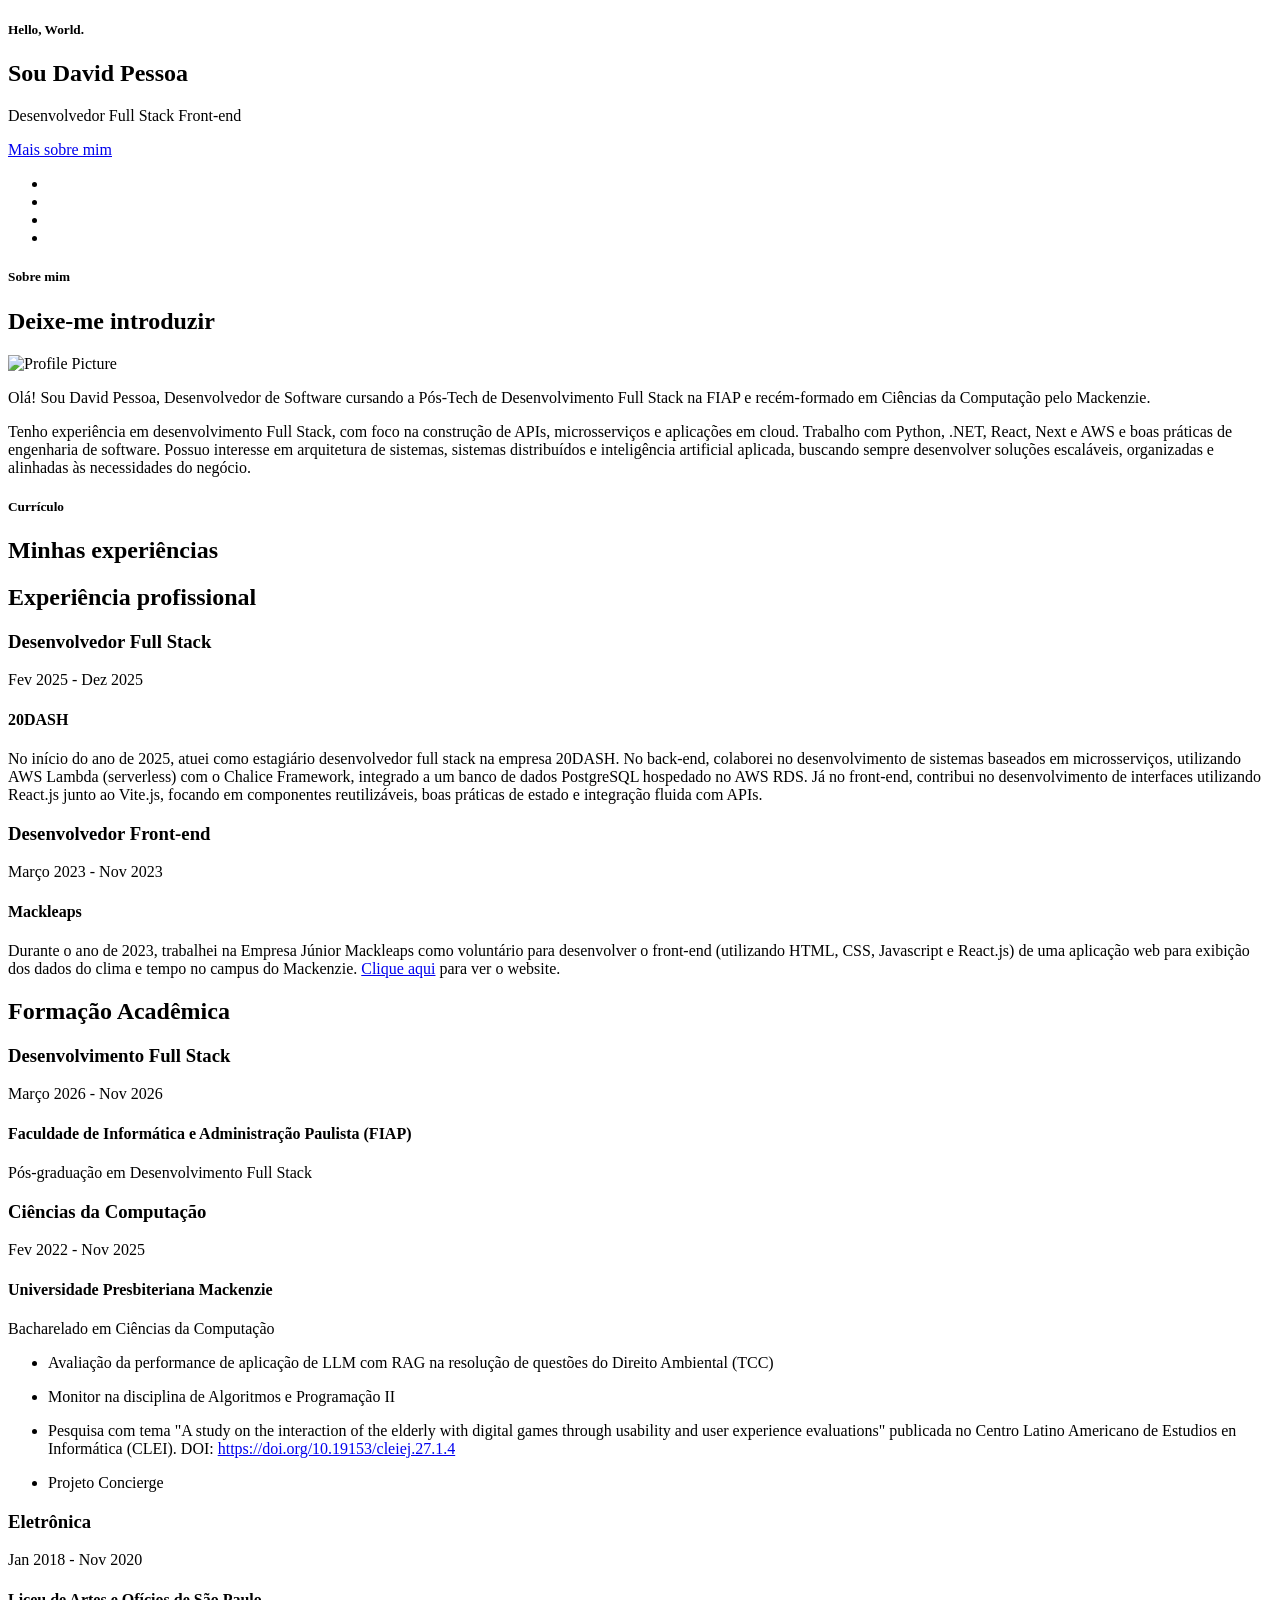
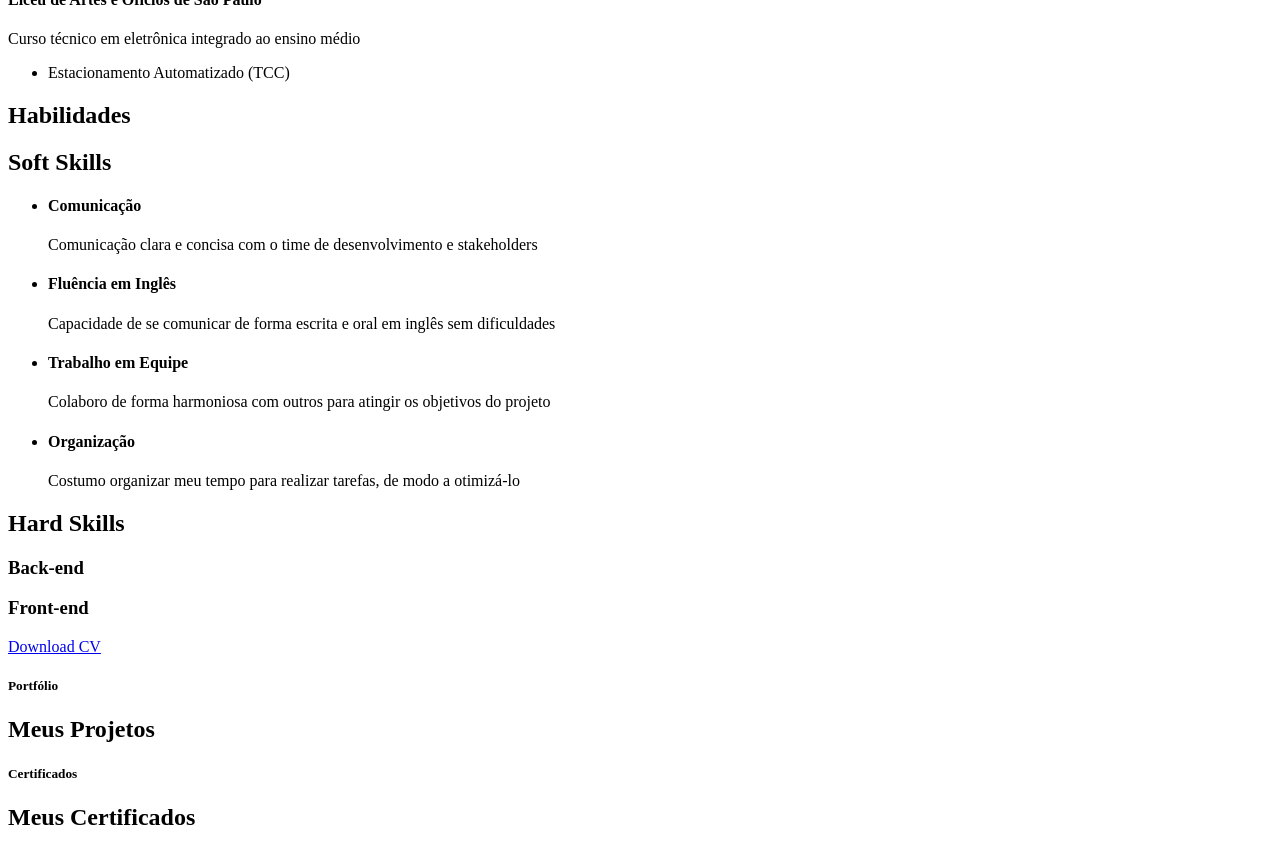
==== index.html @ 28658c63 "deixa README no formato esperado" ====
<!doctype html>
<!--[if IE 8]><html class="no-js oldie ie8" lang="en"> <![endif]-->
<!--[if IE 9]><html class="no-js oldie ie9" lang="en"> <![endif]-->
<!--[if (gte IE 9)|!(IE)]><!-->
<html class="no-js" lang="pt-BR">
	<!--<![endif]-->
	<head>
		<!--- basic page needs
   ================================================== -->
		<meta charset="utf-8" />
		<title>David Pessoa</title>

		<!-- mobile specific metas
   ================================================== -->
		<meta
			name="viewport"
			content="width=device-width, initial-scale=1, maximum-scale=1"
		/>

		<!-- Open Graph
   ================================================== -->

		<meta property="og:title" content="David Pessoa" />
		<meta
			property="og:description"
			content="Veja meu portfólio com projetos incríveis 🚀"
		/>
		<meta
			property="og:image"
			content="https://davidpessoa.com.br/images/open-graph.png"
		/>
		<meta property="og:image:width" content="1606" />
		<meta property="og:image:height" content="924" />
		<meta property="og:image:type" content="image/png" />

		<meta property="og:url" content="https://davidpessoa.com.br/" />
		<meta property="og:type" content="website" />

		<!-- CSS
   ================================================== -->
		<link rel="stylesheet" href="css/base.css" />
		<link rel="stylesheet" href="css/main.css" />
		<link
			rel="stylesheet"
			href="https://cdn.jsdelivr.net/npm/swiper@11/swiper-bundle.min.css"
		/>

		<!-- script
   ================================================== -->
		<script src="https://unpkg.com/i18next/i18next.min.js"></script>
		<script src="https://unpkg.com/i18next-http-backend/i18nextHttpBackend.min.js"></script>
		<script src="https://unpkg.com/i18next-browser-languagedetector/i18nextBrowserLanguageDetector.min.js"></script>
		<script src="js/modernizr.js"></script>
		<script src="js/pace.min.js"></script>

		<script src="js/jquery-2.1.3.min.js"></script>
		<script
			src="https://cdn.jsdelivr.net/npm/swiper@11/swiper-bundle.min.js"
			defer
		></script>
		<script src="js/plugins.js" defer></script>
		<script type="module" src="js/main.js" defer></script>
		<script type="module" src="js/i18n.js" defer></script>

		<!-- favicons
	================================================== -->
		<link rel="icon" type="image/png" href="favicon.png" />
	</head>

	<body id="top">
		<!-- header 
   ================================================== -->
		<header></header>
		<!-- /header -->

		<!-- intro section
   ================================================== -->
		<section id="intro">
			<div class="intro-overlay"></div>

			<div class="intro-content">
				<div class="row">
					<div class="col-twelve">
						<h5>Hello, World.</h5>
						<h1 data-i18n="intro.title">Sou David Pessoa</h1>

						<p class="intro-position" data-i18n="intro.job">
							Desenvolvedor Full Stack
							<span>Front-end</span>
						</p>

						<a
							class="button stroke smoothscroll"
							href="#about"
							title=""
							data-i18n="intro.button"
							>Mais sobre mim</a
						>
					</div>
				</div>
			</div>
			<!-- /intro-content -->

			<ul class="intro-social">
				<li>
					<a
						href="https://www.linkedin.com/in/david-varao-lima-bentes-pessoa/"
						target="_blank"
						><i class="fab fa-linkedin fa-1x"></i
					></a>
				</li>
				<li>
					<a
						href="https://api.whatsapp.com/send?phone=5511947480925&text=Ol%C3%A1%2C%20David%21"
						target="_blank"
						><i class="fab fa-whatsapp fa-1x"></i
					></a>
				</li>
				<li>
					<a href="mailto:davidpessoa.profissional@gmail.com"
						><i class="fa fa-envelope fa-1x"></i
					></a>
				</li>
				<li>
					<a href="https://github.com/david-pessoa" target="_blank"
						><i class="fab fa-github fa-1x"></i
					></a>
				</li>
			</ul>
			<!-- /intro-social -->
		</section>
		<!-- /intro -->

		<!-- about section
   ================================================== -->
		<section id="about">
			<div class="row section-intro">
				<div class="col-twelve">
					<h5 data-i18n="about.subTitle">Sobre mim</h5>
					<h1 data-i18n="about.title">Deixe-me introduzir</h1>

					<div class="intro-info">
						<div>
							<img src="images/profile-pic.png" alt="Profile Picture" />

							<div>
								<p class="lead" data-i18n="about.description">
									Olá! Sou David Pessoa, Desenvolvedor de Software cursando a
									Pós-Tech de Desenvolvimento Full Stack na FIAP e recém-formado
									em Ciências da Computação pelo Mackenzie.
								</p>
								<p class="lead" data-i18n="about.experience">
									Tenho experiência em desenvolvimento Full Stack, com foco na
									construção de APIs, microsserviços e aplicações em cloud.
									Trabalho com Python, .NET, React, Next e AWS e boas práticas
									de engenharia de software. Possuo interesse em arquitetura de
									sistemas, sistemas distribuídos e inteligência artificial
									aplicada, buscando sempre desenvolver soluções escaláveis,
									organizadas e alinhadas às necessidades do negócio.
								</p>
							</div>
						</div>
					</div>
				</div>
				<!-- /col-twelve -->
			</div>
			<!-- /section-intro -->
		</section>
		<!-- /about-->

		<!-- resume Section
   ================================================== -->
		<section id="resume" class="grey-section">
			<div class="row section-intro">
				<div class="col-twelve">
					<h5 data-i18n="resume.subTitleResume">Currículo</h5>
					<h1 data-i18n="resume.title">Minhas experiências</h1>
				</div>
			</div>
			<!-- /section-intro-->

			<div class="row resume-timeline">
				<div class="col-twelve resume-header">
					<h2 data-i18n="resume.subTitleProfXP">Experiência profissional</h2>
				</div>
				<!-- /resume-header -->

				<div class="col-twelve">
					<div class="timeline-wrap">
						<div class="timeline-block">
							<div class="timeline-ico">
								<i class="fa fa-briefcase"></i>
							</div>

							<div class="timeline-header">
								<h3 data-i18n="resume.20DASH.roleName">
									Desenvolvedor Full Stack
								</h3>
								<p data-i18n="resume.20DASH.period">Fev 2025 - Dez 2025</p>
							</div>

							<div class="timeline-content">
								<h4 data-i18n="resume.20DASH.company">20DASH</h4>
								<p
									data-i18n="resume.20DASH.description"
									style="margin-bottom: 1rem"
								>
									No início do ano de 2025, atuei como estagiário desenvolvedor
									full stack na empresa 20DASH. No back-end, colaborei no
									desenvolvimento de sistemas baseados em microsserviços,
									utilizando AWS Lambda (serverless) com o Chalice Framework,
									integrado a um banco de dados PostgreSQL hospedado no AWS RDS.
									Já no front-end, contribui no desenvolvimento de interfaces
									utilizando React.js junto ao Vite.js, focando em componentes
									reutilizáveis, boas práticas de estado e integração fluida com
									APIs.
								</p>
							</div>
						</div>
						<!-- /timeline-block -->

						<div class="timeline-block">
							<div class="timeline-ico">
								<i class="fa fa-briefcase"></i>
							</div>

							<div class="timeline-header">
								<h3 data-i18n="resume.mackleaps.roleName">
									Desenvolvedor Front-end
								</h3>
								<p data-i18n="resume.mackleaps.period">Março 2023 - Nov 2023</p>
							</div>

							<div class="timeline-content">
								<h4 data-i18n="resume.mackleaps.company">Mackleaps</h4>
								<p data-i18n="resume.mackleaps.description">
									Durante o ano de 2023, trabalhei na Empresa Júnior Mackleaps
									como voluntário para desenvolver o front-end (utilizando HTML,
									CSS, Javascript e React.js) de uma aplicação web para exibição
									dos dados do clima e tempo no campus do Mackenzie.
									<a
										href="https://mackleaps.mackenzie.br/grafana/public-dashboards/4d1d71b3511f4151b6c042dbbbef965b?orgId=1&from=now-7d&to=now&timezone=browser"
										target="_blank"
										>Clique aqui</a
									>
									para ver o website.
								</p>
							</div>
						</div>
						<!-- /timeline-block -->
					</div>
					<!-- /timeline-wrap -->
				</div>
				<!-- /col-twelve -->
			</div>
			<!-- /resume-timeline -->

			<div class="row resume-timeline">
				<div class="col-twelve resume-header">
					<h2 data-i18n="resume.subTitleAcademicXP">Formação Acadêmica</h2>
				</div>
				<!-- /resume-header -->

				<div class="col-twelve">
					<div class="timeline-wrap">
						<div class="timeline-block">
							<div class="timeline-ico">
								<i class="fa fa-graduation-cap"></i>
							</div>

							<div class="timeline-header">
								<h3 data-i18n="resume.devFullstack.courseName">
									Desenvolvimento Full Stack
								</h3>
								<p data-i18n="resume.devFullstack.period">
									Março 2026 - Nov 2026
								</p>
							</div>

							<div class="timeline-content">
								<h4 data-i18n="resume.devFullstack.institution">
									Faculdade de Informática e Administração Paulista (FIAP)
								</h4>
								<p
									data-i18n="resume.devFullstack.degree"
									style="margin-bottom: 0"
								>
									Pós-graduação em Desenvolvimento Full Stack
								</p>
							</div>
						</div>
						<!-- /timeline-block -->

						<div class="timeline-block">
							<div class="timeline-ico">
								<i class="fa fa-graduation-cap"></i>
							</div>

							<div class="timeline-header">
								<h3 data-i18n="resume.computerScience.courseName">
									Ciências da Computação
								</h3>
								<p data-i18n="resume.computerScience.period">
									Fev 2022 - Nov 2025
								</p>
							</div>

							<div class="timeline-content">
								<h4 data-i18n="resume.computerScience.institution">
									Universidade Presbiteriana Mackenzie
								</h4>
								<p
									data-i18n="resume.computerScience.degree"
									style="margin-bottom: 0"
								>
									Bacharelado em Ciências da Computação
								</p>
								<ul>
									<li>
										<p
											data-i18n="resume.computerScience.TCC"
											style="margin-bottom: 0"
										>
											Avaliação da performance de aplicação de LLM com RAG na
											resolução de questões do Direito Ambiental (TCC)
										</p>
									</li>
									<li>
										<p
											data-i18n="resume.computerScience.monitor"
											style="margin-bottom: 0"
										>
											Monitor na disciplina de Algoritmos e Programação II
										</p>
									</li>
									<li>
										<p
											data-i18n="resume.computerScience.research"
											style="margin-bottom: 0"
										>
											Pesquisa com tema "A study on the interaction of the
											elderly with digital games through usability and user
											experience evaluations" publicada no Centro Latino
											Americano de Estudios en Informática (CLEI). DOI:
											<a
												href="https://doi.org/10.19153/cleiej.27.1.4"
												target="_blank"
												>https://doi.org/10.19153/cleiej.27.1.4</a
											>
										</p>
									</li>
									<li>
										<p data-i18n="resume.computerScience.concierge">
											Projeto Concierge
										</p>
									</li>
								</ul>
							</div>
						</div>
						<!-- /timeline-block -->

						<div class="timeline-block">
							<div class="timeline-ico">
								<i class="fa fa-graduation-cap"></i>
							</div>

							<div class="timeline-header">
								<h3 data-i18n="resume.electronics.courseName">Eletrônica</h3>
								<p data-i18n="resume.electronics.period">Jan 2018 - Nov 2020</p>
							</div>

							<div class="timeline-content">
								<h4 data-i18n="resume.electronics.institution">
									Liceu de Artes e Ofícios de São Paulo
								</h4>
								<p
									data-i18n="resume.electronics.degree"
									style="margin-bottom: 0"
								>
									Curso técnico em eletrônica integrado ao ensino médio
								</p>
								<ul>
									<li>
										<p data-i18n="resume.electronics.TCC">
											Estacionamento Automatizado (TCC)
										</p>
									</li>
								</ul>
							</div>
						</div>
						<!-- /timeline-block -->
					</div>
					<!-- /timeline-wrap -->
				</div>
				<!-- /col-twelve -->
			</div>
			<!-- /resume-timeline -->

			<div class="row resume-header">
				<h1 id="skills" data-i18n="resume.titleSkills">Habilidades</h1>
				<h2>Soft Skills</h2>
				<div class="soft-skills-list">
					<ul>
						<li>
							<h4 data-i18n="resume.softSkills.communication.title">
								Comunicação
							</h4>
							<p data-i18n="resume.softSkills.communication.description">
								Comunicação clara e concisa com o time de desenvolvimento e
								stakeholders
							</p>
						</li>
						<li>
							<h4 data-i18n="resume.softSkills.english.title">
								Fluência em Inglês
							</h4>
							<p data-i18n="resume.softSkills.english.description">
								Capacidade de se comunicar de forma escrita e oral em inglês sem
								dificuldades
							</p>
						</li>
						<li>
							<h4 data-i18n="resume.softSkills.teamwork.title">
								Trabalho em Equipe
							</h4>
							<p data-i18n="resume.softSkills.teamwork.description">
								Colaboro de forma harmoniosa com outros para atingir os
								objetivos do projeto
							</p>
						</li>
						<li>
							<h4 data-i18n="resume.softSkills.organization.title">
								Organização
							</h4>
							<p data-i18n="resume.softSkills.organization.description">
								Costumo organizar meu tempo para realizar tarefas, de modo a
								otimizá-lo
							</p>
						</li>
					</ul>
				</div>

				<h2>Hard Skills</h2>
				<h3>Back-end</h3>
				<div class="skills-icons">
					<ul id="backSkillsList">
						<!-- Lista de skills renderizada dinamicamente com JS -->
					</ul>
					<h3>Front-end</h3>
					<ul id="frontSkillsList">
						<!-- Lista de skills renderizada dinamicamente com JS -->
					</ul>
				</div>
			</div>

			<div class="row button-section">
				<div data-i18n="resume.downloadBtn" class="col-twelve">
					<a
						id="download-cv-btn"
						href="CV-file/Curriculum_Vitae_David_Pessoa.pdf"
						target="_blank"
						title="Download CV"
						class="button button-primary"
						>Download CV</a
					>
				</div>
			</div>
		</section>
		<!-- /resume -->

		<!-- Portfolio Section
   ================================================== -->
		<section id="portfolio">
			<div class="row section-intro">
				<div class="col-twelve">
					<h5 data-i18n="portfolio.subTitle">Portfólio</h5>
					<h1 data-i18n="portfolio.title">Meus Projetos</h1>
				</div>
			</div>
			<!-- /section-intro-->

			<div class="row portfolio-content">
				<ul id="projectList" class="folio-list">
					<!-- Lista de projetos renderizada dinamicamente -->
				</ul>
			</div>
			<!-- /portfolio-content -->
		</section>
		<!-- /portfolio -->

		<!-- certificate Section
   ================================================== -->
		<section id="certificate">
			<div class="overlay"></div>

			<div class="row section-intro">
				<div class="col-twelve">
					<h5 data-i18n="certificates.subTitle">Certificados</h5>
					<h1 data-i18n="certificates.title">Meus Certificados</h1>
				</div>
			</div>
			<!-- /section-intro -->

			<div class="row certificate-content swiper">
				<div id="certificatesList" class="swiper-wrapper certificate-list">
					<!-- Lista de certificados renderizada dinamicamente -->
				</div>
				<!-- If we need pagination -->
				<span class="swiper-pagination"></span>
				<!-- If we need navigation buttons -->
				<button class="swiper-button-prev"></button>
				<button class="swiper-button-next"></button>
			</div>
			<!-- /certificate-content -->
		</section>
		<!-- /certificate -->

		<!-- contact
   ================================================== -->
		<section id="contact"></section>
		<!-- /contact -->

		<!-- footer
   ================================================== -->

		<footer>
			<div class="row">
				<div class="col-six tab-full">
					<div id="go-top">
						<a class="smoothscroll" title="Back to Top" href="#top"
							><i class="fa fa-long-arrow-up"></i
						></a>
					</div>
				</div>
				<!-- /col -->
			</div>
			<!-- /row -->
		</footer>

		<div id="preloader">
			<div id="loader"></div>
		</div>
	</body>
</html>
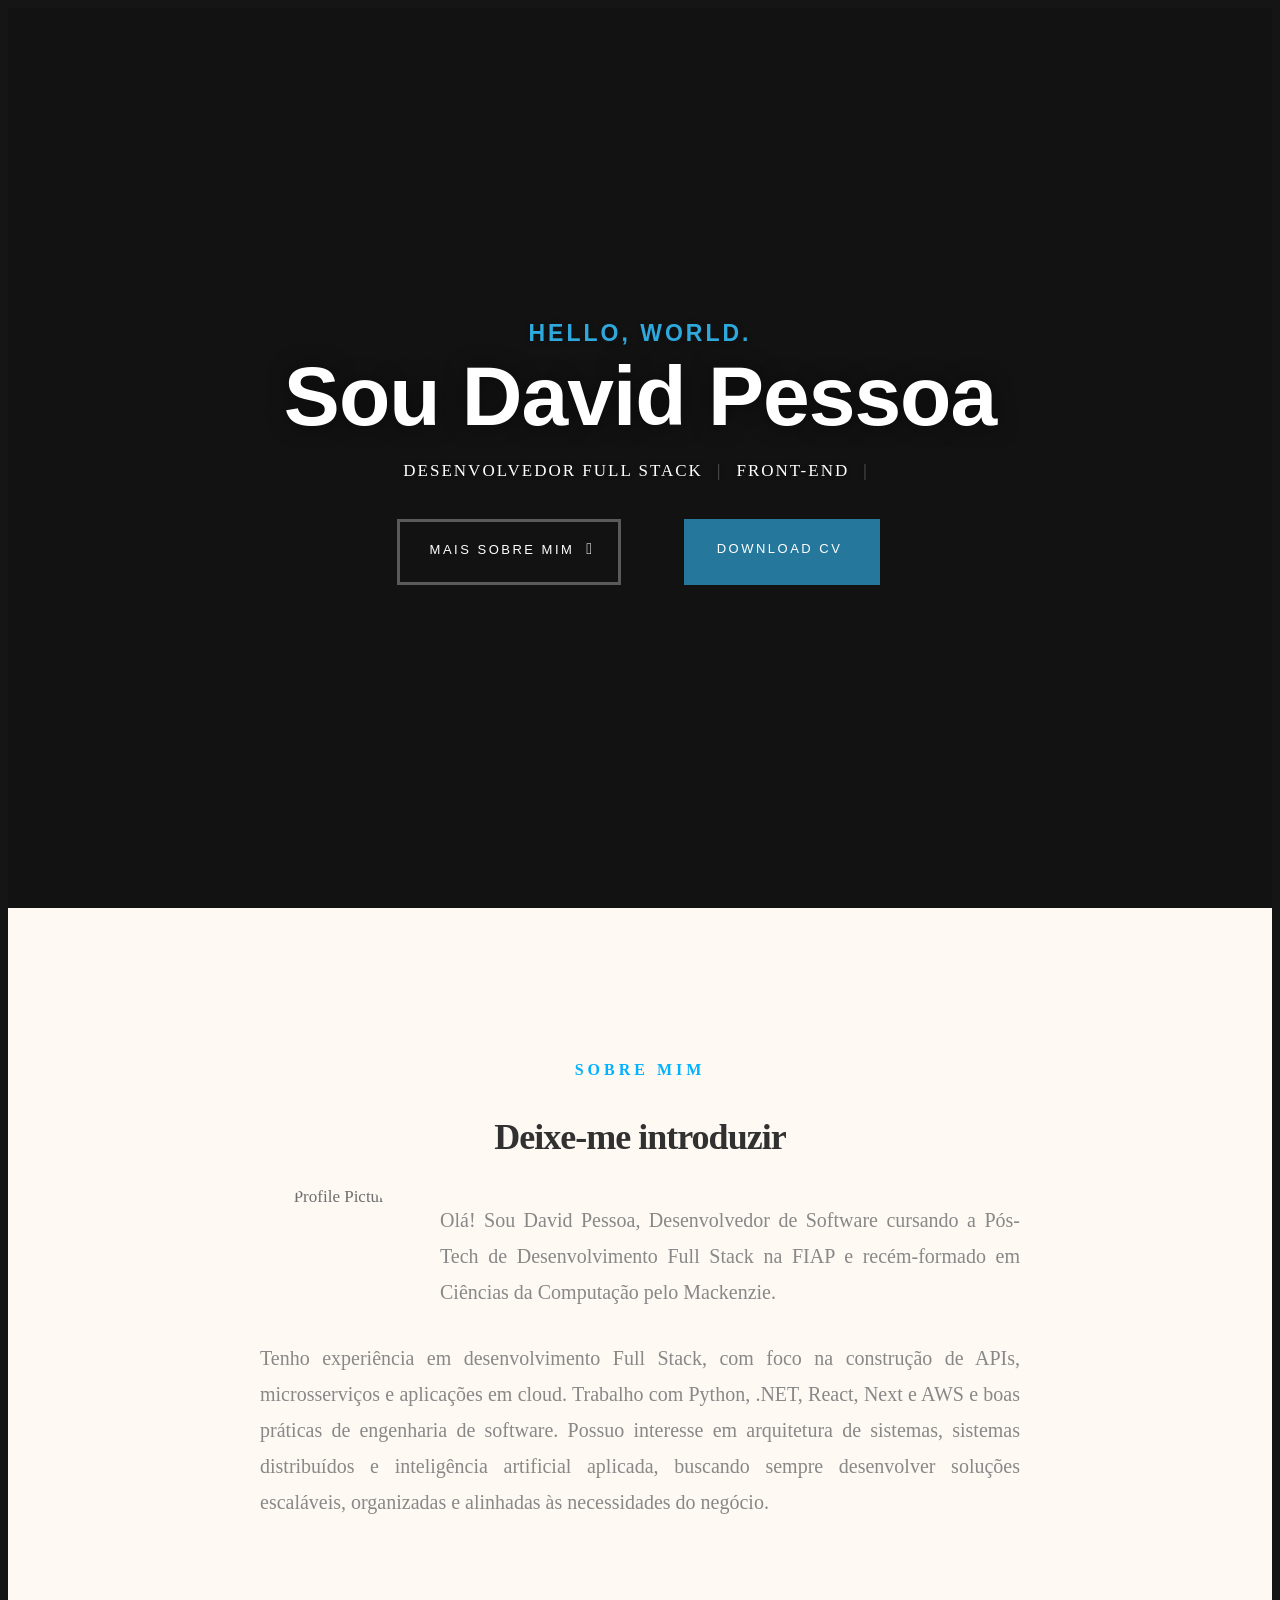
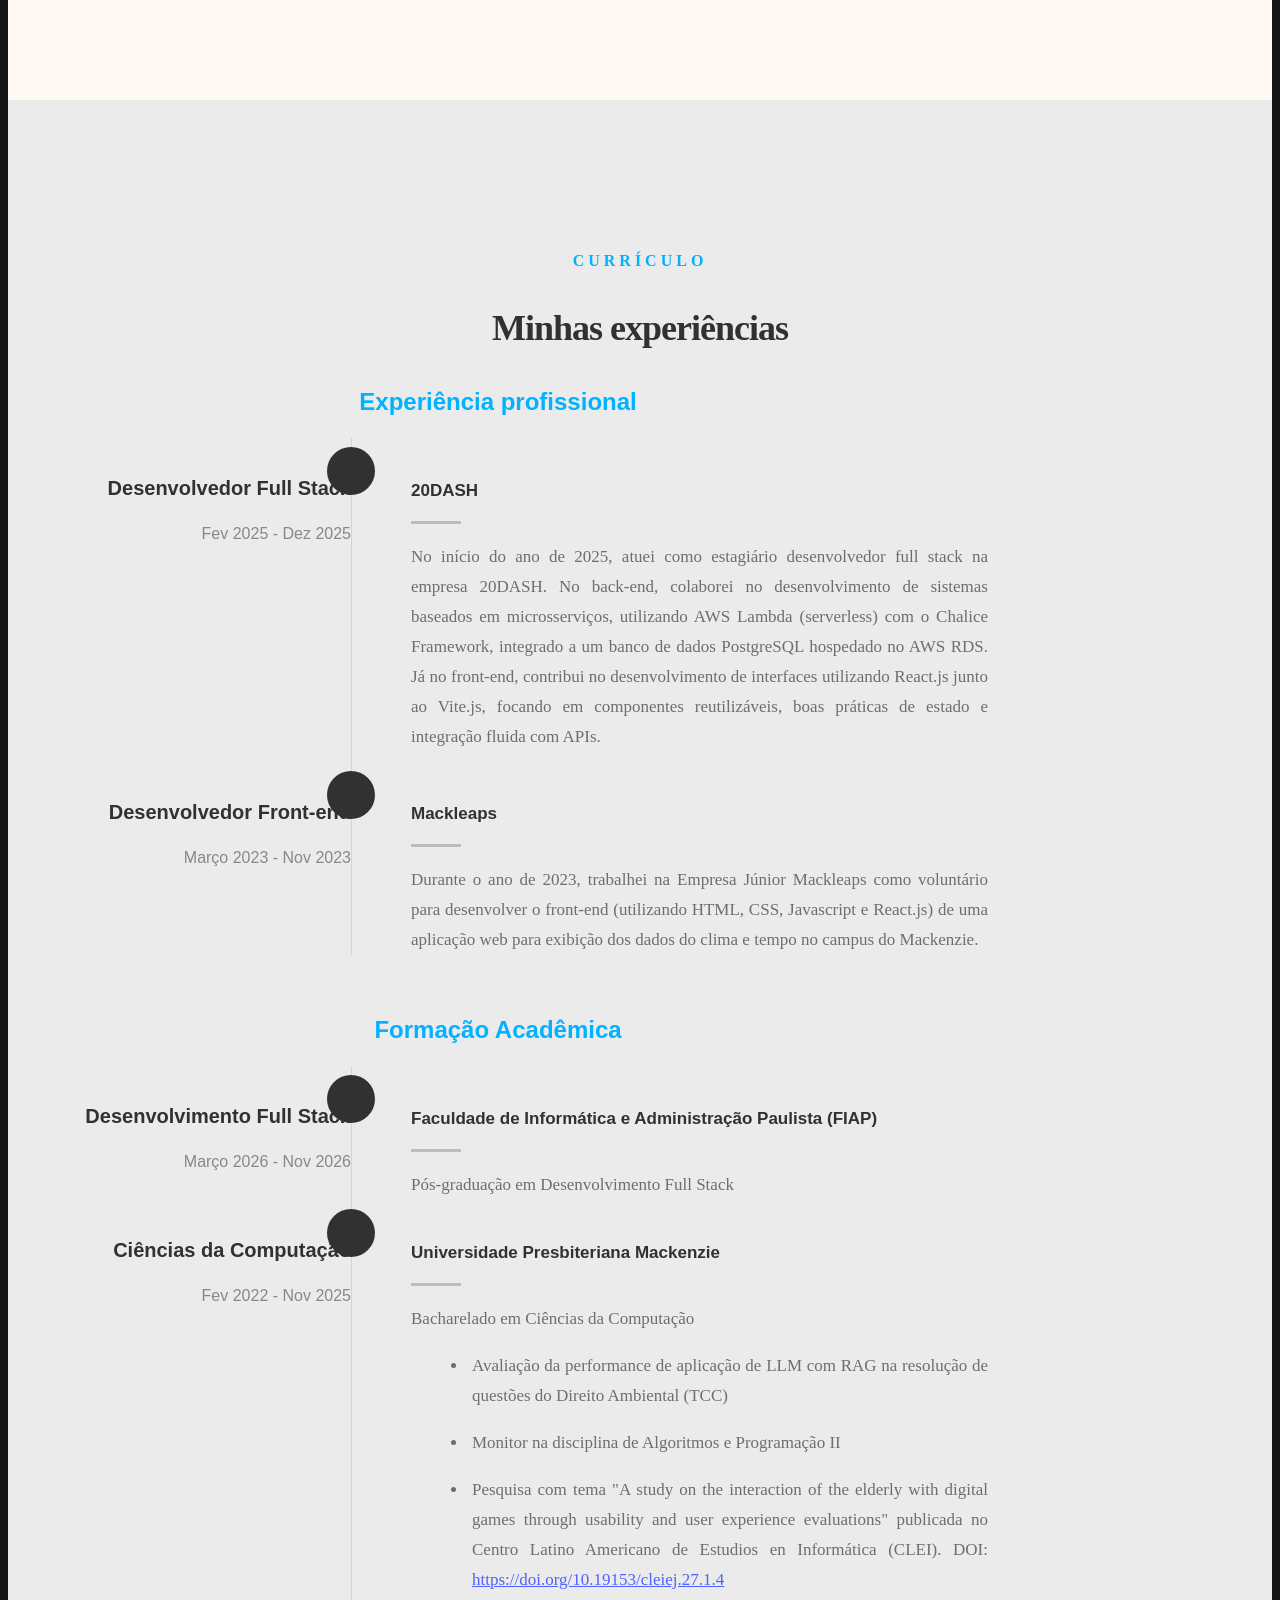
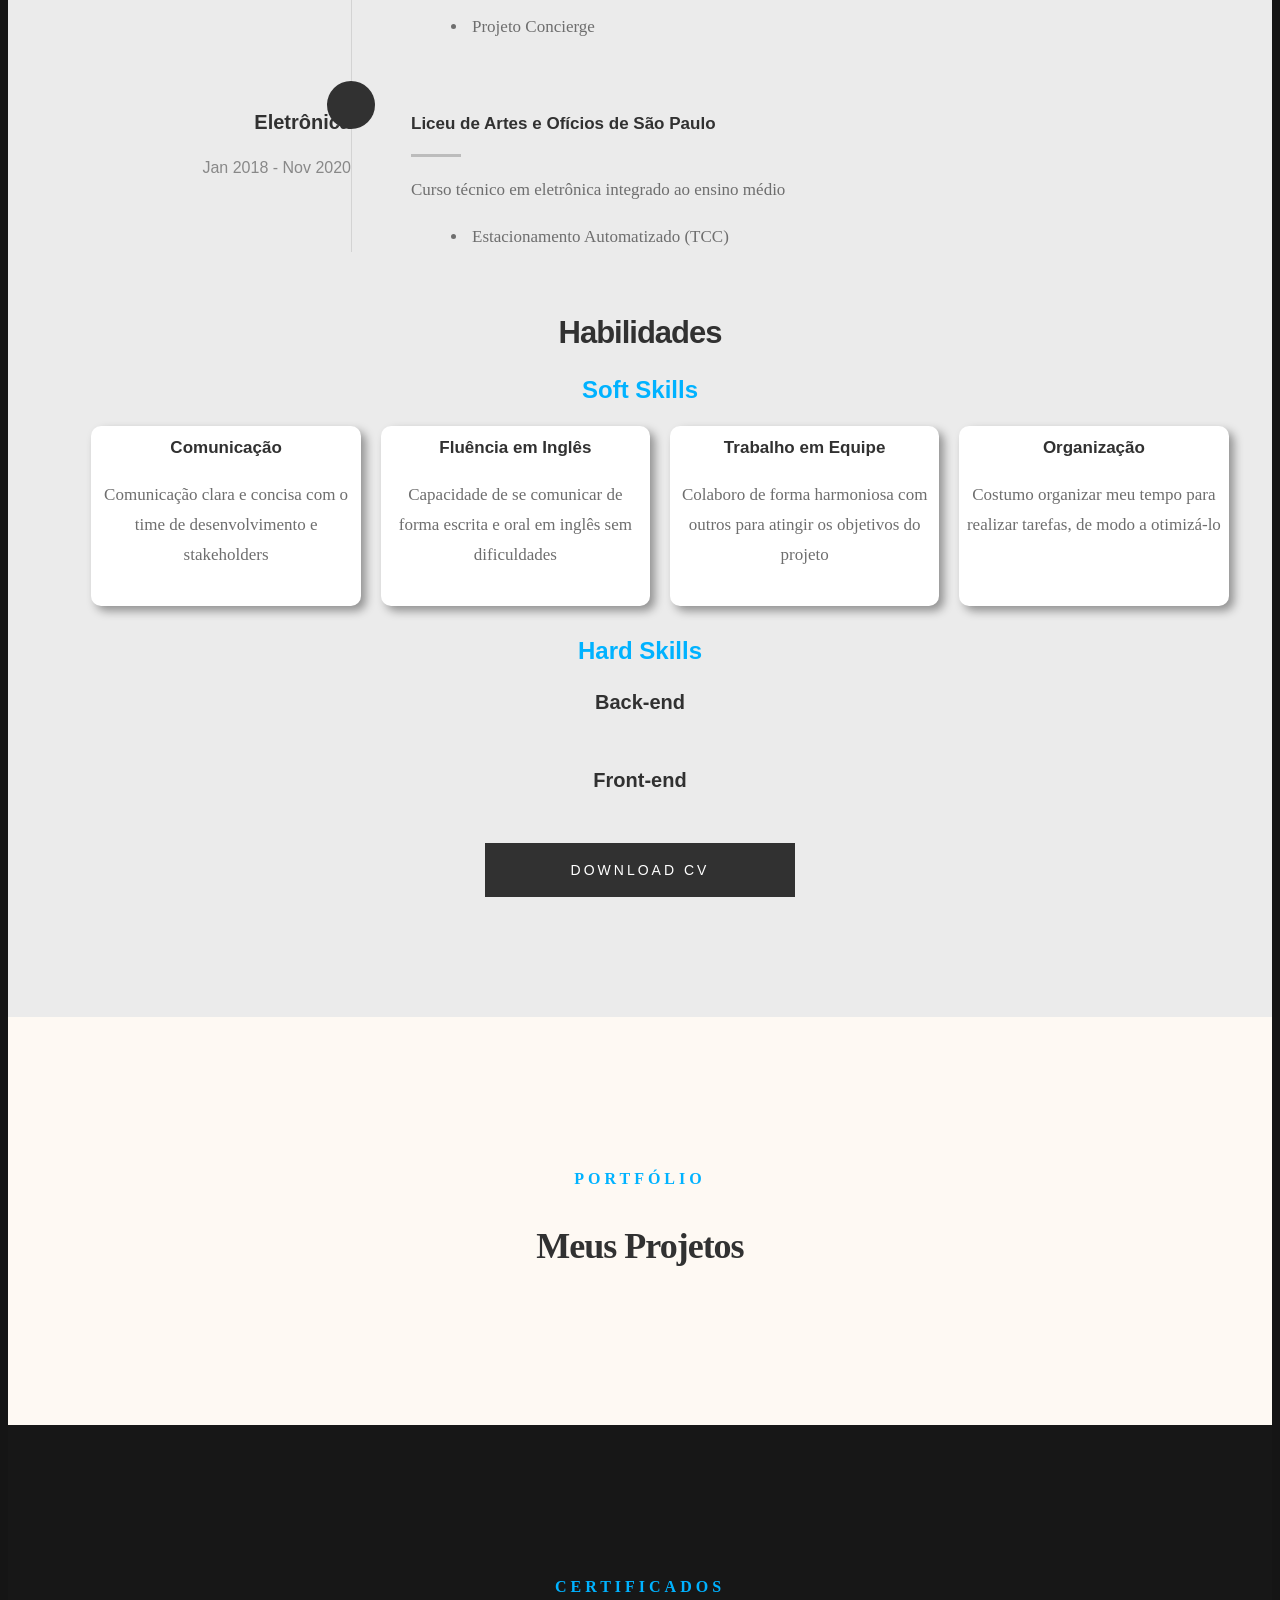
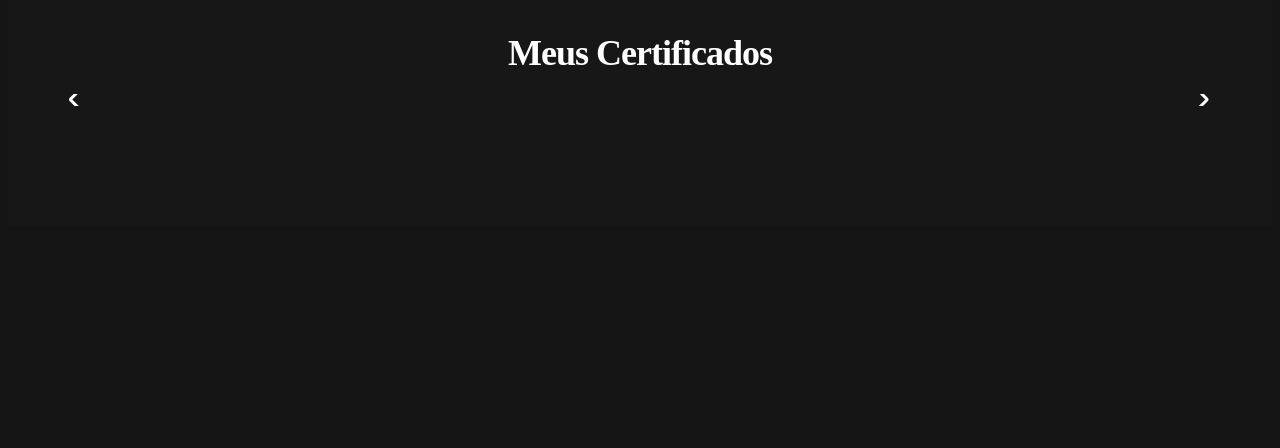
==== commit 436bce44: "add botão de download CV na intro" ====
--- a/index.html
+++ b/index.html
@@ -88,14 +88,23 @@
 							Desenvolvedor Full Stack
 							<span>Front-end</span>
 						</p>
-
-						<a
-							class="button stroke smoothscroll"
-							href="#about"
-							title=""
-							data-i18n="intro.button"
-							>Mais sobre mim</a
-						>
+						<div class="intro-buttons">
+							<a
+								class="button stroke smoothscroll"
+								href="#about"
+								title=""
+								data-i18n="intro.buttonMoreAbout"
+								>Mais sobre mim</a
+							>
+							<a
+								class="button button-primary transparent-border"
+								href="/CV-file/Curriculum_Vitae_David_Pessoa.pdf"
+								title=""
+								data-i18n="intro.buttonDownloadCV"
+								target="_blank"
+								>Download CV</a
+							>
+						</div>
 					</div>
 				</div>
 			</div>
@@ -117,7 +126,7 @@
 					></a>
 				</li>
 				<li>
-					<a href="mailto:davidpessoa.profissional@gmail.com"
+					<a href="mailto:davidpessoa.tech@gmail.com"
 						><i class="fa fa-envelope fa-1x"></i
 					></a>
 				</li>
@@ -238,12 +247,6 @@
 									como voluntário para desenvolver o front-end (utilizando HTML,
 									CSS, Javascript e React.js) de uma aplicação web para exibição
 									dos dados do clima e tempo no campus do Mackenzie.
-									<a
-										href="https://mackleaps.mackenzie.br/grafana/public-dashboards/4d1d71b3511f4151b6c042dbbbef965b?orgId=1&from=now-7d&to=now&timezone=browser"
-										target="_blank"
-										>Clique aqui</a
-									>
-									para ver o website.
 								</p>
 							</div>
 						</div>
--- a/css/main.css
+++ b/css/main.css
@@ -0,0 +1,2844 @@
+/**
+ * =================================================================== 
+ *
+ *  Kards v1.0 Main Stylesheet
+ *  url: styleshout.com
+ *  03-01-2016
+ *  ------------------------------------------------------------------
+ *  TOC:
+ *  01. webfonts and iconfonts
+ *  02. base style overrides
+ *  03. typography & general theme styles
+ *  04. preloader
+ *  05. forms
+ *  06. buttons 
+ *  07. other components
+ *  08. common styles
+ *  09. header styles
+ *  10. intro
+ *  11. about
+ *  12. resume
+ *  13. portfolio
+ *  14. call-to-action section
+ *  15. certificate
+ *  16. stats
+ *  17. contact
+ *  18. footer
+ *
+ * =================================================================== 
+ */
+
+/** 
+ * ===================================================================
+ * 01. webfonts and iconfonts - (_document-setup.scss)
+ *
+ * ------------------------------------------------------------------- 
+ */
+@import url('fonts.css');
+@import url('font-awesome/css/all.min.css');
+@import url('micons/micons.css');
+
+/** 
+ * ===================================================================
+ * Color Variables
+ *
+ * ------------------------------------------------------------------- 
+ */
+
+:root {
+	--blue: #00b2ff;
+	--dark-blue: #2fa9dd;
+
+	/*
+	--pink: #FF0077;
+	--dark-pink: #CC005F;
+	*/
+}
+
+/** 
+ * ===================================================================
+ * 02. base style overrides - (_document-setup.scss)
+ *
+ * ------------------------------------------------------------------- 
+ */
+html {
+	font-size: 10px;
+}
+
+@media only screen and (max-width: 1024px) {
+	html {
+		font-size: 9.411764705882353px;
+	}
+}
+@media only screen and (max-width: 768px) {
+	html {
+		font-size: 10px;
+	}
+}
+@media only screen and (max-width: 400px) {
+	html {
+		font-size: 9.411764705882353px;
+	}
+}
+
+html,
+body {
+	height: 100%;
+}
+body {
+	background: #151515;
+	font-family: 'lora-regular', serif;
+	font-size: 1.7rem;
+	line-height: 3rem;
+	color: #6e6e6e;
+}
+
+/**
+ * links - (_document-setup.scss)
+ * -------------------------------------------------------------------
+ */
+a,
+a:visited {
+	color: #4f61ff;
+	-moz-transition: all 0.3s ease-in-out;
+	-o-transition: all 0.3s ease-in-out;
+	-webkit-transition: all 0.3s ease-in-out;
+	-ms-transition: all 0.3s ease-in-out;
+	transition: all 0.3s ease-in-out;
+}
+a:hover,
+a:focus,
+a:active {
+	color: var(--blue);
+	outline: 0;
+}
+
+/** 
+ * ===================================================================
+ * 03. typography & general theme styles - (_document-setup.scss)
+ *
+ * ------------------------------------------------------------------- 
+ */
+h1,
+h2,
+h3,
+h4,
+h5,
+h6,
+.h01,
+.h02,
+.h03,
+.h04,
+.h05,
+.h06 {
+	font-family: 'poppins-semibold', sans-serif;
+	color: #313131;
+	font-style: normal;
+	text-rendering: optimizeLegibility;
+	margin-bottom: 2.1rem;
+}
+h3,
+.h03,
+h4,
+.h04 {
+	margin-bottom: 1.8rem;
+}
+h5,
+.h05,
+h6,
+.h06 {
+	font-family: 'poppins-bold';
+	margin-bottom: 1.2rem;
+}
+h1,
+.h01 {
+	font-size: 3.1rem;
+	line-height: 1.355;
+	letter-spacing: -0.1rem;
+}
+@media only screen and (max-width: 600px) {
+	h1,
+	.h01 {
+		font-size: 2.6rem;
+		letter-spacing: -0.07rem;
+	}
+}
+h2,
+.h02 {
+	font-size: 2.4rem;
+	line-height: 1.25;
+}
+h3,
+.h03 {
+	font-size: 2rem;
+	line-height: 1.5;
+}
+h4,
+.h04 {
+	font-size: 1.7rem;
+	line-height: 1.765;
+}
+h5,
+.h05 {
+	font-size: 1.4rem;
+	line-height: 1.714;
+	text-transform: uppercase;
+	letter-spacing: 0.15rem;
+}
+h6,
+.h06 {
+	font-size: 1.3rem;
+	line-height: 1.846;
+	text-transform: uppercase;
+	letter-spacing: 0.15rem;
+}
+p img {
+	margin: 0;
+}
+p.lead {
+	font-family: 'lora-regular', serif;
+	font-size: 2rem;
+	line-height: 1.8;
+	color: #888888;
+}
+@media only screen and (max-width: 768px) {
+	p.lead {
+		font-size: 1.7rem;
+	}
+}
+em,
+i,
+strong,
+b {
+	font-size: 1.7rem;
+	line-height: 3rem;
+	font-style: normal;
+	font-weight: normal;
+}
+em,
+i {
+	font-family: 'lora-italic', serif;
+}
+strong,
+b {
+	font-family: 'lora-bold', serif;
+}
+small {
+	font-size: 1.2rem;
+	line-height: inherit;
+}
+blockquote {
+	margin: 3rem 0;
+	padding-left: 4rem;
+	position: relative;
+}
+blockquote:before {
+	content: '\201C';
+	font-size: 8rem;
+	line-height: 0px;
+	margin: 0;
+	color: #313131;
+	font-family: arial, sans-serif;
+	position: absolute;
+	top: 3rem;
+	left: 0;
+}
+blockquote p {
+	font-family: georgia, serif;
+	font-style: italic;
+	padding: 0;
+	font-size: 1.9rem;
+	line-height: 1.737;
+}
+blockquote cite {
+	display: block;
+	font-size: 1.3rem;
+	font-style: normal;
+	line-height: 1.616;
+}
+blockquote cite:before {
+	content: '\2014 \0020';
+}
+blockquote cite a,
+blockquote cite a:visited {
+	color: #888888;
+	border: none;
+}
+abbr {
+	font-family: 'poppins-bold', serif;
+	font-variant: small-caps;
+	text-transform: lowercase;
+	letter-spacing: 0.05rem;
+	color: #888888;
+}
+var,
+kbd,
+samp,
+code,
+pre {
+	font-family: Consolas, 'Andale Mono', Courier, 'Courier New', monospace;
+}
+pre {
+	padding: 2.4rem 3rem 3rem;
+	background: #f1f1f1;
+}
+code {
+	font-size: 1.4rem;
+	margin: 0 0.2rem;
+	padding: 0.3rem 0.6rem;
+	white-space: nowrap;
+	background: #f1f1f1;
+	border: 1px solid #e1e1e1;
+	border-radius: 3px;
+}
+pre > code {
+	display: block;
+	white-space: pre;
+	line-height: 2;
+	padding: 0;
+	margin: 0;
+}
+pre.prettyprint > code {
+	border: none;
+}
+del {
+	text-decoration: line-through;
+}
+abbr[title],
+dfn[title] {
+	border-bottom: 1px dotted;
+	cursor: help;
+}
+mark {
+	background: #fff49b;
+	color: #000;
+}
+hr {
+	border: solid #d2d2d2;
+	border-width: 1px 0 0;
+	clear: both;
+	margin: 2.4rem 0 1.5rem;
+	height: 0;
+}
+
+/**
+ * Lists - (_document-setup.scss)  
+ * -------------------------------------------------------------------
+ */
+ol {
+	list-style: decimal;
+}
+ul {
+	list-style: disc;
+}
+li {
+	display: list-item;
+}
+ol,
+ul {
+	margin-left: 1.7rem;
+}
+ul li {
+	padding-left: 0.4rem;
+}
+ul ul,
+ul ol,
+ol ol,
+ol ul {
+	margin: 0.6rem 0 0.6rem 1.7rem;
+}
+ul.disc li {
+	display: list-item;
+	list-style: none;
+	padding: 0 0 0 0.8rem;
+	position: relative;
+}
+ul.disc li::before {
+	content: '';
+	display: inline-block;
+	width: 8px;
+	height: 8px;
+	border-radius: 50%;
+	background: var(--blue);
+	position: absolute;
+	left: -17px;
+	top: 11px;
+	vertical-align: middle;
+}
+dt {
+	margin: 0;
+	color: var(--blue);
+}
+dd {
+	margin: 0 0 0 2rem;
+}
+
+/**
+ * tables - (_document-setup.scss)  
+ * -------------------------------------------------------------------
+ */
+table {
+	border-width: 0;
+	width: 100%;
+	max-width: 100%;
+	font-family: 'lora-regular', sans-serif;
+}
+th,
+td {
+	padding: 1.5rem 3rem;
+	text-align: left;
+	border-bottom: 1px solid #e8e8e8;
+}
+th {
+	color: #313131;
+	font-family: 'poppins-bold', sans-serif;
+}
+td {
+	line-height: 1.5;
+}
+th:first-child,
+td:first-child {
+	padding-left: 0;
+}
+th:last-child,
+td:last-child {
+	padding-right: 0;
+}
+.table-responsive {
+	overflow-x: auto;
+	-webkit-overflow-scrolling: touch;
+}
+
+/**
+ * Spacing - (_document-setup.scss)  
+ * -------------------------------------------------------------------
+ */
+button,
+.button {
+	margin-bottom: 1.2rem;
+}
+fieldset {
+	margin-bottom: 1.5rem;
+}
+input,
+textarea,
+select,
+pre,
+blockquote,
+figure,
+table,
+p,
+ul,
+ol,
+dl,
+form,
+.fluid-video-wrapper,
+.ss-custom-select {
+	margin-bottom: 3rem;
+}
+
+/**
+ * floated image - (_document-setup.scss)  
+ * -------------------------------------------------------------------
+ */
+img.pull-right {
+	margin: 0.9rem 0 0 2.4rem;
+}
+img.pull-left {
+	margin: 0.9rem 2.4rem 0 0;
+}
+
+/**
+ * block grid paddings - (_document-setup.scss) 
+ * -------------------------------------------------------------------
+ */
+.bgrid {
+	padding: 0 20px;
+}
+@media only screen and (max-width: 1024px) {
+	.bgrid {
+		padding: 0 18px;
+	}
+}
+@media only screen and (max-width: 768px) {
+	.bgrid {
+		padding: 0 15px;
+	}
+}
+@media only screen and (max-width: 600px) {
+	.bgrid {
+		padding: 0 10px;
+	}
+}
+@media only screen and (max-width: 400px) {
+	.bgrid {
+		padding: 0;
+	}
+}
+
+/**
+ * pace.js styles - minimal  - (_document-setup.scss)
+ * -------------------------------------------------------------------
+ */
+.pace {
+	-webkit-pointer-events: none;
+	pointer-events: none;
+	-webkit-user-select: none;
+	-moz-user-select: none;
+	user-select: none;
+}
+.pace-inactive {
+	display: none;
+}
+.pace .pace-progress {
+	background: var(--blue);
+	position: fixed;
+	z-index: 900;
+	top: 0;
+	right: 100%;
+	width: 100%;
+	height: 6px;
+}
+
+/** 
+ * ===================================================================
+ * 04. preloader - (_preloader-1.scss)
+ *
+ * ------------------------------------------------------------------- 
+ */
+#preloader {
+	position: fixed;
+	top: 0;
+	left: 0;
+	right: 0;
+	bottom: 0;
+	background: #151515;
+	z-index: 800;
+	height: 100%;
+	width: 100%;
+}
+.no-js #preloader,
+.oldie #preloader {
+	display: none;
+}
+#loader {
+	position: absolute;
+	left: 50%;
+	top: 50%;
+	width: 60px;
+	height: 60px;
+	margin: -30px 0 0 -30px;
+	padding: 0;
+}
+#loader:before {
+	content: '';
+	border-top: 11px solid rgba(255, 255, 255, 0.1);
+	border-right: 11px solid rgba(255, 255, 255, 0.1);
+	border-bottom: 11px solid rgba(255, 255, 255, 0.1);
+	border-left: 11px solid var(--blue);
+	-webkit-animation: load 1.1s infinite linear;
+	animation: load 1.1s infinite linear;
+	display: block;
+	border-radius: 50%;
+	width: 60px;
+	height: 60px;
+}
+@-webkit-keyframes load {
+	0% {
+		-webkit-transform: rotate(0deg);
+		transform: rotate(0deg);
+	}
+	100% {
+		-webkit-transform: rotate(360deg);
+		transform: rotate(360deg);
+	}
+}
+@keyframes load {
+	0% {
+		-webkit-transform: rotate(0deg);
+		transform: rotate(0deg);
+	}
+	100% {
+		-webkit-transform: rotate(360deg);
+		transform: rotate(360deg);
+	}
+}
+
+/** 
+ * ===================================================================
+ * 05. forms - (_forms.scss)
+ *
+ * ------------------------------------------------------------------- 
+ */
+fieldset {
+	border: none;
+}
+input[type='email'],
+input[type='number'],
+input[type='search'],
+input[type='text'],
+input[type='tel'],
+input[type='url'],
+input[type='password'],
+textarea,
+select {
+	display: block;
+	height: 6rem;
+	padding: 1.5rem 0;
+	border: 0;
+	outline: none;
+	vertical-align: middle;
+	color: #313131;
+	font-family: 'poppins-regular', sans-serif;
+	font-size: 1.5rem;
+	line-height: 3rem;
+	max-width: 100%;
+	background: transparent;
+	border-bottom: 1px solid rgba(0, 0, 0, 0.3);
+	-moz-transition: all 0.3s ease-in-out;
+	-o-transition: all 0.3s ease-in-out;
+	-webkit-transition: all 0.3s ease-in-out;
+	-ms-transition: all 0.3s ease-in-out;
+	transition: all 0.3s ease-in-out;
+}
+.ss-custom-select {
+	position: relative;
+	padding: 0;
+}
+.ss-custom-select select {
+	-webkit-appearance: none;
+	-moz-appearance: none;
+	-ms-appearance: none;
+	-o-appearance: none;
+	appearance: none;
+	text-indent: 0.01px;
+	text-overflow: '';
+	margin: 0;
+	line-height: 3rem;
+	vertical-align: middle;
+}
+.ss-custom-select select option {
+	padding-left: 2rem;
+	padding-right: 2rem;
+}
+.ss-custom-select select::-ms-expand {
+	display: none;
+}
+.ss-custom-select::after {
+	content: '\f0d7';
+	font-family: 'FontAwesome';
+	position: absolute;
+	top: 50%;
+	right: 1.5rem;
+	margin-top: -10px;
+	bottom: auto;
+	width: 20px;
+	height: 20px;
+	line-height: 20px;
+	font-size: 18px;
+	text-align: center;
+	pointer-events: none;
+	color: #252525;
+}
+
+/* IE9 and below */
+.oldie .ss-custom-select::after {
+	display: none;
+}
+textarea {
+	min-height: 25rem;
+}
+input[type='email']:focus,
+input[type='number']:focus,
+input[type='search']:focus,
+input[type='text']:focus,
+input[type='tel']:focus,
+input[type='url']:focus,
+input[type='password']:focus,
+textarea:focus,
+select:focus {
+	color: var(--dark-blue);
+	border-bottom: 1px solid var(--blue);
+}
+label,
+legend {
+	font-family: 'poppins-bold', sans-serif;
+	font-size: 1.4rem;
+	margin-bottom: 0.6rem;
+	color: #3b3b3b;
+	display: block;
+}
+input[type='checkbox'],
+input[type='radio'] {
+	display: inline;
+}
+label > .label-text {
+	display: inline-block;
+	margin-left: 1rem;
+	font-family: 'poppins-regular', sans-serif;
+	line-height: inherit;
+}
+label > input[type='checkbox'],
+label > input[type='radio'] {
+	margin: 0;
+	position: relative;
+	top: 0.15rem;
+}
+
+/**
+ * Style Placeholder Text  
+ * -
+ */
+::-webkit-input-placeholder {
+	color: #a1a1a1;
+}
+:-moz-placeholder {
+	color: #a1a1a1; /* Firefox 18- */
+}
+::-moz-placeholder {
+	color: #a1a1a1; /* Firefox 19+ */
+}
+:-ms-input-placeholder {
+	color: #a1a1a1;
+}
+.placeholder {
+	color: #a1a1a1 !important;
+}
+
+/** 
+ * ===================================================================
+ * 06. buttons - (_button-essentials.scss)
+ *
+ * ------------------------------------------------------------------- 
+ */
+.button,
+a.button,
+button,
+input[type='submit'],
+input[type='reset'],
+input[type='button'] {
+	display: inline-block;
+	font-family: 'poppins-bold', sans-serif;
+	font-size: 1.4rem;
+	text-transform: uppercase;
+	letter-spacing: 0.3rem;
+	height: 5.4rem;
+	line-height: 5.4rem;
+	padding: 0 3rem;
+	margin: 0 0.3rem 1.2rem 0;
+	background: #d8d8d8;
+	color: #313131;
+	text-decoration: none;
+	cursor: pointer;
+	text-align: center;
+	white-space: nowrap;
+	border: none;
+	-moz-transition: all 0.3s ease-in-out;
+	-o-transition: all 0.3s ease-in-out;
+	-webkit-transition: all 0.3s ease-in-out;
+	-ms-transition: all 0.3s ease-in-out;
+	transition: all 0.3s ease-in-out;
+}
+.button:hover,
+a.button:hover,
+button:hover,
+input[type='submit']:hover,
+input[type='reset']:hover,
+input[type='button']:hover,
+.button:focus,
+button:focus,
+input[type='submit']:focus,
+input[type='reset']:focus,
+input[type='button']:focus {
+	background: #bebebe;
+	color: #000000;
+	outline: 0;
+}
+.button.button-primary,
+a.button.button-primary,
+button.button-primary,
+input[type='submit'].button-primary,
+input[type='reset'].button-primary,
+input[type='button'].button-primary {
+	background: #313131;
+	color: #ffffff;
+}
+.button.button-primary:hover,
+a.button.button-primary:hover,
+button.button-primary:hover,
+input[type='submit'].button-primary:hover,
+input[type='reset'].button-primary:hover,
+input[type='button'].button-primary:hover,
+.button.button-primary:focus,
+button.button-primary:focus,
+input[type='submit'].button-primary:focus,
+input[type='reset'].button-primary:focus,
+input[type='button'].button-primary:focus {
+	background: #1f1f1f;
+}
+button.full-width,
+.button.full-width {
+	width: 100%;
+	margin-right: 0;
+}
+button.medium,
+.button.medium {
+	height: 5.7rem !important;
+	line-height: 5.7rem !important;
+	padding: 0 1.8rem !important;
+}
+button.large,
+.button.large {
+	height: 6rem !important;
+	line-height: 6rem !important;
+	padding: 0rem 3rem !important;
+}
+button.stroke,
+.button.stroke {
+	background: transparent !important;
+	border: 3px solid #313131;
+	line-height: 4.8rem;
+}
+button.stroke.medium,
+.button.stroke.medium {
+	line-height: 5.1rem !important;
+}
+button.stroke.large,
+.button.stroke.large {
+	line-height: 5.4rem !important;
+}
+button.stroke:hover,
+.button.stroke:hover {
+	border: 3px solid var(--blue);
+	color: var(--blue);
+}
+button::-moz-focus-inner,
+input::-moz-focus-inner {
+	border: 0;
+	padding: 0;
+}
+
+/** 
+ * ===================================================================
+ * 07. other components - (_others.scss)
+ *
+ * ------------------------------------------------------------------- 
+ */
+
+/**
+ * alert box - (_alert-box.scss)
+ * -------------------------------------------------------------------
+ */
+.alert-box {
+	padding: 2.1rem 4rem 2.1rem 3rem;
+	position: relative;
+	margin-bottom: 3rem;
+	border-radius: 3px;
+	font-family: 'poppins-regular', sans-serif;
+	font-size: 1.5rem;
+}
+.alert-box .close {
+	position: absolute;
+	right: 1.8rem;
+	top: 1.8rem;
+	cursor: pointer;
+}
+.ss-error {
+	background-color: #ffd1d2;
+	color: #e65153;
+}
+.ss-success {
+	background-color: #c8e675;
+	color: #758c36;
+}
+.ss-info {
+	background-color: #d7ecfb;
+	color: #4a95cc;
+}
+.ss-notice {
+	background-color: #fff099;
+	color: #bba31b;
+}
+
+/**
+ * additional typo styles - (_additional-typo.scss)
+ * -------------------------------------------------------------------
+ */
+
+/**
+ * drop cap 
+ */
+.drop-cap:first-letter {
+	float: left;
+	margin: 0;
+	padding: 1.5rem 0.6rem 0 0;
+	font-size: 8.4rem;
+	font-family: 'poppins-bold', sans-serif;
+	line-height: 6rem;
+	text-indent: 0;
+	background: transparent;
+	color: #313131;
+}
+
+/**
+ * line definition style
+ */
+.lining dt,
+.lining dd {
+	display: inline;
+	margin: 0;
+}
+.lining dt + dt:before,
+.lining dd + dt:before {
+	content: '\A';
+	white-space: pre;
+}
+.lining dd + dd:before {
+	content: ', ';
+}
+.lining dd + dd:before {
+	content: ', ';
+}
+.lining dd:before {
+	content: ': ';
+	margin-left: -0.2em;
+}
+
+/**
+ * dictionary definition style
+ */
+.dictionary-style dt {
+	display: inline;
+	counter-reset: definitions;
+}
+.dictionary-style dt + dt:before {
+	content: ', ';
+	margin-left: -0.2em;
+}
+.dictionary-style dd {
+	display: block;
+	counter-increment: definitions;
+}
+.dictionary-style dd:before {
+	content: counter(definitions, decimal) '. ';
+}
+
+/** 
+ * Pull Quotes
+ * -----------
+ * markup:
+ *
+ * <aside class="pull-quote">
+ *		<blockquote>
+ *			<p></p>
+ *		</blockquote>
+ *	</aside>
+ *
+ * --------------------------------------------------------------------- 
+ */
+.pull-quote {
+	position: relative;
+	padding: 2.1rem 3rem 2.1rem 0px;
+}
+.pull-quote:before,
+.pull-quote:after {
+	height: 1em;
+	position: absolute;
+	font-size: 8rem;
+	font-family: Arial, Sans-Serif;
+	color: #333;
+}
+.pull-quote:before {
+	content: '\201C';
+	top: 33px;
+	left: 0;
+}
+.pull-quote:after {
+	content: '\201D';
+	bottom: -33px;
+	right: 0;
+}
+.pull-quote blockquote {
+	margin: 0;
+}
+.pull-quote blockquote:before {
+	content: none;
+}
+
+/** 
+ * Stats Tab
+ * ---------
+ * markup:
+ *
+ * <ul class="stats-tabs">
+ *		<li><a href="#">[value]<em>[name]</em></a></li>
+ *	</ul>
+ *
+ * Extend this object into your markup.
+ *
+ * ---------------------------------------------------------------------
+ */
+.stats-tabs {
+	padding: 0;
+	margin: 3rem 0;
+}
+.stats-tabs li {
+	display: inline-block;
+	margin: 0 1.5rem 3rem 0;
+	padding: 0 1.5rem 0 0;
+	border-right: 1px solid #ccc;
+}
+.stats-tabs li:last-child {
+	margin: 0;
+	padding: 0;
+	border: none;
+}
+.stats-tabs li a {
+	display: inline-block;
+	font-size: 2.5rem;
+	font-family: 'poppins-bold', sans-serif;
+	border: none;
+	color: #252525;
+}
+.stats-tabs li a:hover {
+	color: var(--blue);
+}
+.stats-tabs li a em {
+	display: block;
+	margin: 0.6rem 0 0 0;
+	font-size: 1.4rem;
+	font-family: 'poppins-regular', sans-serif;
+	color: #888888;
+}
+
+/**
+ * skillbars - (_skillbars.scss)
+ * -------------------------------------------------------------------
+ */
+.skill-bars {
+	list-style: none;
+	margin: 6rem 0 3rem;
+}
+.skill-bars li {
+	height: 0.6rem;
+	background: #a1a1a1;
+	width: 100%;
+	margin-bottom: 6rem;
+	padding: 0;
+	position: relative;
+}
+.skill-bars li strong {
+	position: absolute;
+	left: 0;
+	top: -3rem;
+	font-family: 'poppins-bold', sans-serif;
+	color: #313131;
+	text-transform: uppercase;
+	letter-spacing: 0.2rem;
+	font-size: 1.5rem;
+	line-height: 2.4rem;
+}
+.skill-bars li .progress {
+	background: #313131;
+	position: relative;
+	height: 100%;
+}
+.skill-bars li .progress span {
+	position: absolute;
+	right: 0;
+	top: -3.6rem;
+	display: block;
+	font-family: 'poppins-regular', sans-serif;
+	color: white;
+	font-size: 1.1rem;
+	line-height: 1;
+	background: #313131;
+	padding: 0.6rem 0.6rem;
+	border-radius: 3px;
+}
+.skill-bars li .progress span::after {
+	position: absolute;
+	left: 50%;
+	bottom: -5px;
+	margin-left: -5px;
+	border-right: 5px solid transparent;
+	border-left: 5px solid transparent;
+	border-top: 5px solid #313131;
+	content: '';
+}
+
+.skill-bars li .percent5 {
+	width: 5%;
+}
+.skill-bars li .percent10 {
+	width: 10%;
+}
+.skill-bars li .percent15 {
+	width: 15%;
+}
+.skill-bars li .percent20 {
+	width: 20%;
+}
+.skill-bars li .percent25 {
+	width: 25%;
+}
+.skill-bars li .percent30 {
+	width: 30%;
+}
+.skill-bars li .percent35 {
+	width: 35%;
+}
+.skill-bars li .percent40 {
+	width: 40%;
+}
+.skill-bars li .percent45 {
+	width: 45%;
+}
+.skill-bars li .percent50 {
+	width: 50%;
+}
+.skill-bars li .percent55 {
+	width: 55%;
+}
+.skill-bars li .percent60 {
+	width: 60%;
+}
+.skill-bars li .percent65 {
+	width: 65%;
+}
+.skill-bars li .percent70 {
+	width: 70%;
+}
+.skill-bars li .percent75 {
+	width: 75%;
+}
+.skill-bars li .percent80 {
+	width: 80%;
+}
+.skill-bars li .percent85 {
+	width: 85%;
+}
+.skill-bars li .percent90 {
+	width: 90%;
+}
+.skill-bars li .percent95 {
+	width: 95%;
+}
+.skill-bars li .percent100 {
+	width: 100%;
+}
+
+/** 
+ * ===================================================================
+ * 08. common styles (_layout.scss)
+ *
+ * ------------------------------------------------------------------- 
+ */
+.grey-section {
+	background: #ebebeb;
+}
+.grey-section p.lead {
+	color: #7d7d7d;
+}
+.section-intro {
+	max-width: 700px;
+	margin-left: auto;
+	margin-right: auto;
+	text-align: center;
+	margin-bottom: 3.6rem;
+	position: relative;
+}
+.section-intro h1 {
+	font-family: 'poppins-semibold', serif;
+	font-size: 3.6rem;
+	color: #313131;
+	line-height: 1.25;
+	margin-bottom: 1.2rem;
+}
+.section-intro h5 {
+	color: var(--blue);
+	font-size: 1.6rem;
+	line-height: 1.875;
+	margin-bottom: 0.3rem;
+	letter-spacing: 0.4rem;
+}
+
+/**
+ * responsive:
+ * common styles
+ * ------------------------------------------------------------------- 
+ */
+@media only screen and (max-width: 768px) {
+	.section-intro {
+		max-width: 650px;
+	}
+	.section-intro h1 {
+		font-size: 3rem;
+	}
+}
+@media only screen and (max-width: 600px) {
+	.section-intro h1 {
+		font-size: 2.6rem;
+	}
+	.section-intro h5 {
+		font-size: 1.5rem;
+		letter-spacing: 0.3rem;
+	}
+}
+@media only screen and (max-width: 400px) {
+	.section-intro h1 {
+		font-size: 2.4rem;
+	}
+}
+
+/** 
+ * ===================================================================
+ * 09. header styles - (_layout.scss)
+ *
+ * ------------------------------------------------------------------- 
+ */
+header {
+	position: fixed;
+	width: 100%;
+	min-height: 66px;
+	z-index: 600;
+}
+header .row {
+	position: relative;
+	min-height: 66px;
+}
+header .top-bar {
+	display: block;
+	background: #000000;
+	padding-bottom: 10px;
+	position: absolute;
+	left: 90px;
+	top: 0;
+}
+header .logo {
+	float: left;
+	margin-left: 20px;
+	margin-right: 30px;
+	padding-top: 10px;
+	position: relative;
+}
+header .logo a {
+	color: #fff;
+	display: block;
+	margin: 0;
+	padding: 0;
+	border: none;
+	font-family: 'poppins-bold', sans-serif;
+	font-size: 2.2rem;
+	text-shadow: none;
+}
+
+header nav ul #changelanguage {
+	display: flex;
+	flex-direction: row;
+	gap: 1rem;
+	align-items: center;
+}
+
+header nav ul li .language {
+	background: none;
+	border: none;
+	color: white;
+	cursor: pointer;
+	padding: 0;
+	margin: 0;
+}
+
+header nav ul li .language.active {
+	color: var(--dark-blue);
+	font-weight: bold;
+	text-decoration: underline;
+}
+
+header nav ul li .language:hover {
+	color: var(--dark-blue);
+}
+
+/**
+ * menu toggle - (_layout.css)
+ * ------------------------------------------------------------------- 
+ */
+.menu-toggle {
+	float: left;
+	width: 40px;
+	height: 40px;
+	margin-left: 20px;
+	padding-top: 10px;
+	display: block;
+	position: relative;
+}
+.menu-toggle span {
+	display: block;
+	background-color: var(--blue);
+	width: 24px;
+	height: 3px;
+	margin-top: -1.5px;
+	font: 0/0 a;
+	text-shadow: none;
+	color: transparent;
+	position: absolute;
+	right: 8px;
+	top: 50%;
+	bottom: auto;
+	left: auto;
+	-moz-transition: background 0.2s ease-in-out;
+	-o-transition: background 0.2s ease-in-out;
+	-webkit-transition: background 0.2s ease-in-out;
+	-ms-transition: background 0.2s ease-in-out;
+	transition: background 0.2s ease-in-out;
+}
+.menu-toggle span::before,
+.menu-toggle span::after {
+	content: '';
+	width: 100%;
+	height: 100%;
+	background-color: inherit;
+	position: absolute;
+	left: 0;
+	-moz-transition-duration: 0.2s, 0.2s;
+	-o-transition-duration: 0.2s, 0.2s;
+	-webkit-transition-duration: 0.2s, 0.2s;
+	-ms-transition-duration: 0.2s, 0.2s;
+	transition-duration: 0.2s, 0.2s;
+	-moz-transition-delay: 0.2s, 0s;
+	-o-transition-delay: 0.2s, 0s;
+	-webkit-transition-delay: 0.2s, 0s;
+	-ms-transition-delay: 0.2s, 0s;
+	transition-delay: 0.2s, 0s;
+}
+.menu-toggle span::before {
+	top: -8px;
+	-moz-transition-property: top, transform;
+	-o-transition-property: top, transform;
+	-webkit-transition-property: top, transform;
+	-ms-transition-property: top, transform;
+	transition-property: top, transform;
+}
+.menu-toggle span::after {
+	bottom: -8px;
+	-moz-transition-property: bottom, transform;
+	-o-transition-property: bottom, transform;
+	-webkit-transition-property: bottom, transform;
+	-ms-transition-property: bottom, transform;
+	transition-property: bottom, transform;
+}
+
+/* is clicked */
+.menu-toggle.is-clicked span {
+	background-color: rgba(255, 0, 119, 0);
+}
+.menu-toggle.is-clicked span::before,
+.menu-toggle.is-clicked span::after {
+	background-color: var(--blue);
+	-moz-transition-delay: 0s, 0.2s;
+	-o-transition-delay: 0s, 0.2s;
+	-webkit-transition-delay: 0s, 0.2s;
+	-ms-transition-delay: 0s, 0.2s;
+	transition-delay: 0s, 0.2s;
+}
+.menu-toggle.is-clicked span::before {
+	top: 0;
+	-webkit-transform: rotate(45deg);
+	-ms-transform: rotate(45deg);
+	transform: rotate(45deg);
+}
+.menu-toggle.is-clicked span::after {
+	bottom: 0;
+	-webkit-transform: rotate(-45deg);
+	-ms-transform: rotate(-45deg);
+	transform: rotate(-45deg);
+}
+
+/* navigation panel */
+#main-nav-wrap {
+	display: block;
+	width: 100%;
+	font-family: 'poppins-medium', sans-serif;
+	font-size: 1.5rem;
+	position: absolute;
+	top: 100%;
+	left: 0;
+}
+
+/* dropdown nav */
+.main-navigation {
+	background: #000000;
+	padding: 24px 30px 10px;
+	margin: 0;
+	width: 100%;
+	height: auto;
+	clear: both;
+	display: none;
+}
+.main-navigation > li {
+	display: block;
+	height: auto;
+	text-align: left;
+	padding: 0;
+}
+.main-navigation li a {
+	display: block;
+	color: #ffffff;
+	width: auto;
+	padding: 15px 0;
+	line-height: 16px;
+	border: none;
+}
+.main-navigation li a:hover {
+	color: var(--blue);
+	padding-left: 1rem;
+}
+.main-navigation li.current > a {
+	background: none;
+	color: var(--blue);
+}
+
+/**
+ * responsive:
+ * header styles
+ * --------------------------------------------------------------- 
+ */
+@media only screen and (max-width: 1024px) {
+	header .top-bar {
+		left: 60px;
+	}
+}
+@media only screen and (max-width: 768px) {
+	header .top-bar {
+		left: 50px;
+	}
+}
+@media only screen and (max-width: 600px) {
+	header .top-bar {
+		left: 35px;
+	}
+}
+@media only screen and (max-width: 400px) {
+	header .top-bar {
+		left: 25px;
+	}
+}
+
+/** 
+ * ===================================================================
+ * 10. intro - (_layout.scss) 
+ *
+ * ------------------------------------------------------------------- 
+ */
+#intro {
+	background: url(../images/intro-bg.avif) no-repeat center bottom;
+	-webkit-background-size: cover;
+	-moz-background-size: cover;
+	background-size: cover;
+	background-attachment: fixed;
+	width: 100%;
+	height: 100%;
+	min-height: 720px;
+	display: table;
+	position: relative;
+	text-align: center;
+}
+.intro-overlay {
+	position: absolute;
+	top: 0;
+	left: 0;
+	width: 100%;
+	height: 100%;
+	background: #111111;
+	opacity: 0.5;
+}
+
+.intro-content {
+	display: table-cell;
+	vertical-align: middle;
+	text-align: center;
+	-webkit-transform: translateY(-2.1rem);
+	-ms-transform: translateY(-2.1rem);
+	transform: translateY(-2.1rem);
+}
+.intro-content h1 {
+	color: #ffffff;
+	font-family: 'poppins-medium', sans-serif;
+	font-size: 8.4rem;
+	line-height: 1.071;
+	max-width: 900px;
+	margin-top: 0;
+	margin-bottom: 0.6rem;
+	margin-left: auto;
+	margin-right: auto;
+	text-shadow: 0 0 20px rgba(0, 0, 0, 0.5);
+}
+.intro-content h5 {
+	color: var(--dark-blue);
+	font-family: 'poppins-bold', sans-serif;
+	font-size: 2.3rem;
+	line-height: 1.565;
+	margin-bottom: 0;
+	text-transform: uppercase;
+	letter-spacing: 0.3rem;
+	text-shadow: 0 0 6px rgba(0, 0, 0, 0.2);
+}
+.intro-content .intro-position {
+	font-family: 'lora-regular', serif;
+	font-size: 1.7rem;
+	line-height: 2.4rem;
+	text-transform: uppercase;
+	letter-spacing: 0.2rem;
+	color: #ffffff;
+	text-shadow: 0 0 6px rgba(0, 0, 0, 0.2);
+}
+.intro-content .intro-position span {
+	display: inline-block;
+}
+.intro-content .intro-position span::after {
+	content: '|';
+	text-align: center;
+	display: inline-block;
+	padding: 0 8px 0 14px;
+	color: rgba(255, 255, 255, 0.3);
+}
+.intro-content .intro-position span:first-child::before {
+	content: '|';
+	text-align: center;
+	display: inline-block;
+	padding: 0 14px 0 8px;
+	color: rgba(255, 255, 255, 0.3);
+}
+.intro-content .button {
+	color: #ffffff !important;
+	border-color: rgba(255, 255, 255, 0.3);
+	height: 6rem !important;
+	line-height: 5.4rem !important;
+	padding: 0 3.5rem 0 3rem !important;
+	margin-top: 0.6rem;
+	font-size: 1.3rem;
+	text-transform: uppercase;
+	letter-spacing: 0.25rem;
+}
+.intro-content .button:hover,
+.intro-content .button:focus {
+	border-color: var(--dark-blue);
+}
+.intro-content .button.smoothscroll::after {
+	display: inline-block;
+	content: '\f107';
+	font-family: fontAwesome;
+	font-size: 1.6rem;
+	line-height: inherit;
+	text-align: center;
+	position: relative;
+	left: 1.2rem;
+}
+
+.intro-social {
+	display: block;
+	position: absolute;
+	width: 100%;
+	left: 0;
+	bottom: 7.2rem;
+	font-size: 3.3rem;
+	margin: 0;
+	padding: 0;
+}
+.intro-social li {
+	display: inline-block;
+	margin: 0 20px;
+	padding: 0;
+}
+.intro-social li a,
+.intro-social li a:visited {
+	color: #ffffff;
+}
+.intro-social li a:hover,
+.intro-social li a:focus {
+	color: var(--dark-blue);
+}
+.intro-buttons {
+	display: flex;
+	justify-content: center;
+	gap: 6rem;
+}
+
+.intro-content .button.transparent-border {
+	border: 3px solid transparent;
+	background-color: rgba(47, 169, 221, 0.68);
+}
+
+.intro-content .button.transparent-border:hover {
+	background-color: var(--dark-blue);
+}
+
+/**
+ * responsive:
+ * Intro
+ * --------------------------------------------------------------- 
+ */
+@media only screen and (max-width: 1024px) {
+	.intro-content h1 {
+		font-size: 7.6rem;
+	}
+	.intro-social {
+		font-size: 3rem;
+	}
+	.intro-social li {
+		margin: 0 15px;
+	}
+}
+@media only screen and (max-width: 768px) {
+	#intro {
+		min-height: 660px;
+	}
+	.intro-content h1 {
+		font-size: 5.2rem;
+	}
+	.intro-content h5 {
+		font-size: 1.8rem;
+	}
+	.intro-content .intro-position {
+		font-size: 1.3rem;
+	}
+	.intro-social {
+		font-size: 2.5rem;
+	}
+	.intro-social li {
+		margin: 0 10px;
+	}
+}
+@media only screen and (max-width: 600px) {
+	#intro {
+		min-height: 600px;
+	}
+	.intro-content h1 {
+		font-size: 4.6rem;
+		margin-bottom: 0.6rem;
+	}
+	.intro-content h5 {
+		font-size: 1.5rem;
+		margin-bottom: 0.3rem;
+		letter-spacing: 0.2rem;
+	}
+	.intro-content .intro-position {
+		font-size: 1.2rem;
+	}
+	.intro-content .intro-position span {
+		padding: 0 0.6rem;
+	}
+	.intro-content .intro-position span::before,
+	.intro-content .intro-position span::after {
+		display: none !important;
+	}
+
+	.intro-buttons {
+		align-items: center;
+		flex-direction: column;
+		gap: 1rem;
+	}
+
+	.intro-social {
+		font-size: 2.4rem;
+	}
+}
+
+/** 
+ * ===================================================================
+ * 11. about - (_layout.scss)
+ *
+ * ------------------------------------------------------------------- 
+ */
+#about {
+	background: #fef9f3;
+	padding-top: 12rem;
+	padding-bottom: 15rem;
+}
+#about .section-intro {
+	margin-bottom: 3rem;
+}
+
+.intro-info {
+	margin-top: 4.2rem;
+	margin-right: -30px;
+	margin-left: -30px;
+}
+.intro-info img {
+	height: 15rem;
+	width: 15rem;
+	border-radius: 50%;
+	margin: -2rem 3rem 0 0;
+	float: left;
+}
+.intro-info .lead {
+	text-align: justify;
+}
+
+.about-content {
+	position: relative;
+	text-align: left;
+	max-width: 850px;
+	margin-bottom: 3.6rem;
+}
+.about-content h3 {
+	font-family: 'poppins-bold', sans-serif;
+	font-size: 1.8rem;
+	text-transform: uppercase;
+	letter-spacing: 0.25rem;
+}
+.about-content .info-list {
+	list-style: none;
+	margin-left: 0;
+}
+.about-content .info-list li {
+	padding: 0 0 1.5rem 0;
+	margin-bottom: 0.6rem;
+}
+.about-content .info-list li strong {
+	font-family: 'poppins-bold', sans-serif;
+	color: #313131;
+	text-transform: uppercase;
+	letter-spacing: 0.2rem;
+	font-size: 1.5rem;
+	line-height: 3rem;
+}
+.about-content .info-list li span {
+	display: block;
+	font-family: 'poppins-regular', sans-serif;
+	color: #888888;
+	font-size: 1.5rem;
+	line-height: 1;
+}
+.about-content .skill-bars {
+	margin-top: 6rem;
+}
+
+.button-section {
+	text-align: center;
+}
+.button-section .button {
+	width: 250px;
+}
+.button-section [class*='col-'] .button:first-child {
+	margin-right: 4rem;
+}
+
+/**
+ * responsive:
+ * about
+ * ------------------------------------------------------------------- 
+ */
+@media only screen and (max-width: 1024px) {
+	.intro-info {
+		margin-right: 0;
+		margin-left: 0;
+	}
+}
+@media only screen and (max-width: 768px) {
+	.intro-info img {
+		height: 13rem;
+		width: 13rem;
+	}
+	.about-content h3 {
+		text-align: center;
+	}
+	.about-content .info-list,
+	.about-content .skill-bars {
+		margin-bottom: 4.2rem;
+	}
+	.button-section .button {
+		width: 100%;
+		margin-bottom: 3rem;
+	}
+	.button-section [class*='col-'] .button:first-child {
+		margin-right: 0;
+	}
+}
+@media only screen and (max-width: 600px) {
+	.intro-info {
+		text-align: center;
+		margin-top: 3rem;
+	}
+	.intro-info img {
+		height: 13rem;
+		width: 13rem;
+		float: none;
+		display: inline-block;
+	}
+	.intro-info .lead {
+		padding-left: 0;
+		text-align: center;
+	}
+}
+
+/** 
+ * ===================================================================
+ * 12. resume - (_layout.scss)
+ *
+ * ------------------------------------------------------------------- 
+ */
+#resume {
+	padding-top: 12rem;
+	padding-bottom: 12rem;
+}
+
+#resume .resume-header {
+	text-align: center;
+}
+#resume .resume-header h2 {
+	color: var(--blue);
+}
+
+#resume .resume-header .soft-skills-list ul {
+	list-style: none;
+	display: flex;
+	flex-wrap: wrap;
+	justify-content: center;
+	gap: 2rem;
+	margin-left: 0 !important;
+}
+#resume .resume-header .soft-skills-list ul h4 {
+	margin-top: 0.7rem;
+	margin-bottom: 0.6rem;
+}
+#resume .resume-header .soft-skills-list ul li {
+	width: 22%;
+	height: 18rem;
+	border-radius: 10px;
+	background-color: #fff;
+	box-shadow: #00000062 5px 5px 10px;
+	padding-left: 0;
+}
+#resume .resume-header .soft-skills-list ul li p {
+	text-align: center;
+	padding: 0 0.6rem;
+}
+
+#resume .resume-header .skills-icons ul {
+	list-style: none;
+	display: flex;
+	flex-wrap: wrap;
+	justify-content: center;
+	gap: 3rem;
+	margin-left: 0 !important;
+}
+
+#resume .resume-header .skills-icons ul li img {
+	height: 60px;
+}
+
+#resume .resume-timeline {
+	max-width: 980px;
+}
+#resume .timeline-wrap {
+	position: relative;
+	margin-top: 1.5rem;
+	margin-bottom: 6rem;
+}
+#resume .timeline-wrap::before {
+	content: '';
+	display: block;
+	width: 1px;
+	height: 100%;
+	background: rgba(0, 0, 0, 0.1);
+	position: absolute;
+	left: 35%;
+	top: 0;
+}
+#resume .timeline-block {
+	position: relative;
+	padding-top: 1.5rem;
+}
+#resume .timeline-ico {
+	height: 4.8rem;
+	width: 4.8rem;
+	line-height: 4.8rem;
+	background: #313131;
+	border-radius: 50%;
+	text-align: center;
+	color: #ffffff;
+	position: absolute;
+	left: 35%;
+	top: 0.9rem;
+	margin-left: -2.4rem;
+}
+#resume .timeline-ico i {
+	position: relative;
+	left: 0.05rem;
+	top: 0.2rem;
+}
+
+#resume .timeline-header {
+	float: left;
+	width: 35%;
+	padding-right: 30px;
+	text-align: right;
+}
+#resume .timeline-header h3 {
+	margin-bottom: 0;
+}
+#resume .timeline-header p {
+	font-family: 'poppins-regular', sans-serif;
+	font-size: 1.6rem;
+	color: #888888;
+}
+#resume .timeline-content {
+	margin-left: 35%;
+	padding-left: 60px;
+}
+#resume .timeline-content h4 {
+	position: relative;
+	padding-bottom: 1.8rem;
+}
+#resume .timeline-content h4::after {
+	content: '';
+	display: block;
+	height: 3px;
+	width: 50px;
+	background: rgba(0, 0, 0, 0.2);
+	position: absolute;
+	left: 0;
+	bottom: 0;
+}
+
+#resume .timeline-content p {
+	text-align: justify;
+}
+
+a[title='Download CV'].button.button-primary {
+	margin: 0 !important;
+}
+
+/**
+ * responsive:
+ * resume
+ * ------------------------------------------------------------------- 
+ */
+@media only screen and (max-width: 1024px) {
+	#resume .timeline-header {
+		padding-right: 50px;
+	}
+	#resume .timeline-header h3 {
+		font-size: 1.8rem;
+	}
+	#resume .timeline-header p {
+		font-size: 1.4rem;
+	}
+	#resume .timeline-content {
+		padding-left: 50px;
+	}
+
+	#resume .resume-header .soft-skills-list ul li {
+		height: 22rem;
+	}
+	#resume .resume-header .soft-skills-list ul li h4 {
+		font-size: 1.3rem;
+		margin-bottom: 0.4rem;
+	}
+}
+@media only screen and (max-width: 768px) {
+	#resume .timeline-wrap::before {
+		left: 2.4rem;
+	}
+	#resume .timeline-ico {
+		left: 2.4rem;
+	}
+	#resume .timeline-header {
+		float: none;
+		width: auto;
+		padding-right: 15px;
+		text-align: left;
+	}
+	#resume .timeline-header h3 {
+		font-size: 2rem;
+	}
+	#resume .timeline-header p {
+		font-size: 1.5rem;
+		margin-bottom: 1.5rem;
+	}
+	#resume .timeline-content {
+		margin: 0;
+	}
+	#resume .timeline-content h4 {
+		padding-bottom: 0;
+		padding-top: 2.1rem;
+		margin-bottom: 0.6rem;
+		font-size: 1.7rem;
+	}
+	#resume .timeline-content h4::after {
+		bottom: auto;
+		top: 0;
+	}
+	#resume .timeline-header,
+	#resume .timeline-content {
+		padding-left: 7rem;
+	}
+	#resume .resume-header .soft-skills-list ul li {
+		width: 132px;
+		height: 16rem;
+	}
+	#resume .resume-header .soft-skills-list ul li p {
+		font-size: 1.2rem;
+		line-height: 2rem;
+	}
+	#resume .resume-header .skills-icons ul {
+		gap: 1.2rem;
+	}
+
+	#resume .resume-header .skills-icons ul li img {
+		height: 35px;
+	}
+	#resume .resume-header .skills-icons ul li h6 {
+		font-size: 1rem;
+	}
+}
+@media only screen and (max-width: 480px) {
+	#resume .resume-header h2 {
+		font-size: 2.2rem;
+	}
+	#resume .timeline-wrap::before {
+		left: 1.8rem;
+	}
+	#resume .timeline-ico {
+		height: 3.6rem;
+		width: 3.6rem;
+		line-height: 3.6rem;
+		left: 1.8rem;
+		margin-left: -1.8rem;
+		font-size: 1.5rem;
+	}
+	#resume .timeline-header,
+	#resume .timeline-content {
+		padding-left: 5.5rem;
+	}
+}
+
+@media only screen and (max-width: 400px) {
+	#resume .resume-header .soft-skills-list ul li {
+		height: 14rem;
+	}
+}
+
+/** 
+ * ===================================================================
+ * 13. portfolio - (_layout.scss)
+ *
+ * ------------------------------------------------------------------- 
+ */
+#portfolio {
+	background: #fef9f3;
+	padding-top: 12rem;
+	padding-bottom: 12rem;
+}
+
+#portfolio .folio-list {
+	display: flex;
+	flex-wrap: wrap;
+	list-style: none;
+	margin: 0 auto;
+	gap: 3.188rem;
+	justify-content: center;
+	transition: all;
+}
+
+#portfolio figure {
+	position: relative;
+	display: flex;
+	flex-flow: column;
+	overflow: hidden;
+	box-shadow: 5px 5px 6px rgba(0, 0, 0, 0.5);
+	border-radius: 7px;
+	max-height: 35rem;
+	max-width: 35rem;
+	margin: 0;
+}
+
+#portfolio figure img {
+	width: 100%;
+	height: 35rem;
+	object-fit: cover; /* preenche o espaço */
+	object-position: top; /* corta a parte inferior */
+	display: block;
+}
+
+#portfolio figure figcaption {
+	background-color: rgba(47, 169, 221, 0.911);
+	width: 100%;
+	position: absolute;
+	bottom: 0; /* gruda na parte inferior */
+	transition: all 0.7s ease-in-out;
+	padding-top: 1rem;
+}
+
+#portfolio figure figcaption h3 {
+	color: #fff;
+	text-align: center;
+	margin-bottom: 1rem;
+	transition: all 0.7s ease-in-out;
+}
+
+#portfolio figure figcaption p {
+	color: #fff;
+	font-size: 1.5rem;
+	font-family: 'poppins-regular', serif;
+	text-align: justify;
+	line-height: 1.2;
+	max-height: 0; /* esconde */
+	opacity: 0; /* invisível */
+	overflow: hidden; /* não deixa vazar */
+	transition: all 0.7s ease-in-out;
+	margin-left: 1rem;
+	margin-right: 1rem;
+	margin-bottom: 0;
+}
+
+#portfolio figure:hover figcaption p {
+	max-height: 300px;
+	opacity: 1;
+	margin-bottom: 1rem;
+}
+
+/**
+ * responsive:
+ * portfolio
+ * ------------------------------------------------------------------- 
+ */
+@media (max-width: 600px) and (min-width: 320px) {
+	#portfolio .folio-list {
+		max-width: 100vw;
+		flex-direction: column;
+		align-items: center;
+	}
+
+	#portfolio figure {
+		max-width: 30rem;
+		max-height: 30rem;
+	}
+
+	#portfolio figure img {
+		height: 30rem;
+	}
+
+	#portfolio figure figcaption p {
+		font-size: 1.5rem;
+	}
+
+	#portfolio figure:hover figcaption h4 {
+		margin-bottom: 0.4rem;
+	}
+}
+
+/**
+ * Popup Modal - (_layout.scss)
+ * ------------------------------------------------------------------
+ */
+.popup-modal {
+	max-width: 550px;
+	background: #ffffff;
+	position: relative;
+	margin: 0 auto;
+}
+.popup-modal .media {
+	position: relative;
+}
+.popup-modal img {
+	vertical-align: bottom;
+}
+.popup-modal .description-box {
+	padding: 1.8rem 3.6rem 3rem;
+}
+.popup-modal .description-box h4 {
+	font-family: 'poppins-bold', sans-serif;
+	font-size: 1.5rem;
+	line-height: 2.4rem;
+	margin-bottom: 0.6rem;
+}
+.popup-modal .description-box p {
+	font-family: 'poppins-regular', sans-serif;
+	font-size: 1.4rem;
+	line-height: 2.4rem;
+	margin-bottom: 12px;
+}
+.popup-modal .categories {
+	font-family: 'poppins-bold', sans-serif;
+	font-size: 1.1rem;
+	line-height: 1.8rem;
+	text-transform: uppercase;
+	letter-spacing: 0.1rem;
+	display: block;
+	text-align: left;
+	color: rgba(0, 0, 0, 0.5);
+}
+.popup-modal .link-box {
+	width: 100%;
+	overflow: hidden;
+	background: #000000;
+}
+.popup-modal .link-box a {
+	font-family: 'poppins-bold', sans-serif;
+	font-size: 1.2rem;
+	line-height: 6rem;
+	color: #ffffff;
+	text-transform: uppercase;
+	letter-spacing: 3px;
+	cursor: pointer;
+	display: block;
+	text-align: center;
+	float: left;
+	width: 50%;
+	-moz-transition: all 0.3s ease-in-out;
+	-o-transition: all 0.3s ease-in-out;
+	-webkit-transition: all 0.3s ease-in-out;
+	-ms-transition: all 0.3s ease-in-out;
+	transition: all 0.3s ease-in-out;
+}
+.popup-modal .link-box a:first-child {
+	border-right: 1px solid rgba(200, 200, 200, 0.1);
+}
+.popup-modal .link-box a:hover {
+	background: var(--dark-blue);
+	border: none;
+}
+@media only screen and (max-width: 600px) {
+	.popup-modal {
+		width: auto;
+		margin: 0 20px;
+	}
+}
+
+/**
+ * transition effect for modal popup - (_layout.scss)
+ * ------------------------------------------------------------------ 
+ */
+
+/* overlay at start */
+.mfp-fade.mfp-bg {
+	opacity: 0;
+	-moz-transition: all 0.3s ease-in-out;
+	-o-transition: all 0.3s ease-in-out;
+	-webkit-transition: all 0.3s ease-in-out;
+	-ms-transition: all 0.3s ease-in-out;
+	transition: all 0.3s ease-in-out;
+}
+
+/* overlay animate in */
+.mfp-fade.mfp-bg.mfp-ready {
+	opacity: 0.9;
+}
+
+/* overlay animate out */
+.mfp-fade.mfp-bg.mfp-removing {
+	opacity: 0;
+}
+
+/* content at start */
+.mfp-fade.mfp-wrap .mfp-content {
+	opacity: 0;
+	-webkit-transform: translateY(-100%);
+	-ms-transform: translateY(-100%);
+	transform: translateY(-100%);
+	-moz-transition: all 0.3s ease-in-out;
+	-o-transition: all 0.3s ease-in-out;
+	-webkit-transition: all 0.3s ease-in-out;
+	-ms-transition: all 0.3s ease-in-out;
+	transition: all 0.3s ease-in-out;
+}
+
+/* content animate in */
+.mfp-fade.mfp-wrap.mfp-ready .mfp-content {
+	opacity: 1;
+	-webkit-transform: translateY(0);
+	-ms-transform: translateY(0);
+	transform: translateY(0);
+}
+
+/* content animate out */
+.mfp-fade.mfp-wrap.mfp-removing .mfp-content {
+	opacity: 0;
+	-webkit-transform: translateY(-100%);
+	-ms-transform: translateY(-100%);
+	transform: translateY(-100%);
+}
+
+/** 
+ * ===================================================================
+ * 14. call-to-action section - (_layout.scss)
+ *
+ * ------------------------------------------------------------------- 
+ */
+#cta {
+	padding-top: 10.2rem;
+	padding-bottom: 9rem;
+	text-align: center;
+}
+#cta p.lead {
+	color: #6e6e6e;
+}
+.cta-content {
+	max-width: 640px;
+}
+.cta-thumb {
+	display: inline-block;
+	margin-bottom: 1.2rem;
+}
+.cta-thumb img {
+	height: 7.8rem;
+	width: 7.8rem;
+	border-radius: 50%;
+}
+
+/**
+ * section ads - (_layout.scss)
+ * ------------------------------------------------------------------- 
+ */
+.section-ads h2 {
+	position: relative;
+	padding-bottom: 2.1rem;
+}
+.section-ads h2::after {
+	content: '';
+	display: block;
+	height: 3px;
+	width: 80px;
+	background: rgba(0, 0, 0, 0.2);
+	position: absolute;
+	left: 50%;
+	bottom: 0;
+	margin-left: -40px;
+}
+.section-ads h2 a,
+.section-ads h2 a:visited {
+	color: #313131;
+}
+.section-ads span {
+	color: #3f0d39;
+}
+
+/**
+ * responsive:
+ * cta
+ * -------------------------------------------------------------------
+ */
+@media only screen and (max-width: 650px) {
+	.cta-content {
+		max-width: 650px;
+	}
+	.cta-content h2 {
+		font-size: 2.4rem;
+	}
+}
+
+/** 
+ * ===================================================================
+ * 15. certificate - (_layout.scss)
+ *
+ * ------------------------------------------------------------------- 
+ */
+#certificate {
+	background: #313131 url(../images/bg.jpg) no-repeat center;
+	-webkit-background-size: cover;
+	-moz-background-size: cover;
+	background-size: cover;
+	padding-top: 12rem;
+	padding-bottom: 12rem;
+	color: white;
+	position: relative;
+}
+#certificate .overlay {
+	position: absolute;
+	top: 0;
+	left: 0;
+	width: 100%;
+	height: 100%;
+	background: #151515;
+	opacity: 0.9;
+}
+
+#certificate .section-intro {
+	margin-bottom: 1.8rem;
+}
+
+#certificate .section-intro h1 {
+	color: white;
+}
+#certificate .section-intro h5 {
+	color: var(--blue);
+}
+#certificate .section-intro p {
+	color: rgba(255, 255, 255, 0.7);
+}
+.certificate-content {
+	max-width: 1200px;
+}
+.certificate-list {
+	margin-top: 1.2rem;
+	text-align: center;
+}
+.certificate-list .swiper-slide {
+	margin-bottom: 1.2rem;
+	padding: 0 30px;
+}
+.certificate-list .icon {
+	display: inline-block;
+	margin-bottom: 2.1rem;
+}
+
+.swiper-slide a {
+	color: var(--dark-blue);
+}
+
+.certificate-list .icon img {
+	font-size: 5.4rem;
+	color: var(--blue);
+	height: 400px;
+	width: auto;
+}
+.certificate-list h3 {
+	color: #ffffff;
+}
+.certificate-list .desc {
+	color: rgba(255, 255, 255, 0.6);
+}
+
+/* pagination */
+.swiper-pagination {
+	text-align: center;
+	width: 100%;
+	margin-top: 40px;
+	bottom: -0px !important;
+}
+.swiper-pagination .swiper-pagination-bullet {
+	height: 1.4rem;
+	width: 1.4rem;
+	margin: 0 8px !important;
+	background-color: var(--blue);
+}
+.swiper-button-prev,
+.swiper-button-next {
+	background-color: transparent;
+	color: #fff !important;
+}
+
+.swiper-button-prev:hover,
+.swiper-button-next:hover {
+	background-color: transparent;
+	color: rgba(255, 255, 255, 0.418) !important;
+}
+
+.swiper-button-prev:focus,
+.swiper-button-next:focus {
+	background-color: transparent;
+	color: #fff;
+}
+
+/**
+ * responsive:
+ * certificate
+ * -------------------------------------------------------------------
+ */
+@media only screen and (max-width: 1325px) {
+	.owl-theme .owl-controls .owl-buttons .owl-prev {
+		left: 0px;
+	}
+
+	.owl-theme .owl-controls .owl-buttons .owl-next {
+		right: 0px;
+	}
+}
+@media only screen and (max-width: 768px) {
+	.owl-theme .owl-controls .owl-buttons div::before {
+		font-size: 4rem; /* Tamanho do ícone */
+	}
+}
+@media only screen and (max-width: 600px) {
+	.owl-theme .owl-controls .owl-buttons div::before {
+		font-size: 2.3rem; /* Tamanho do ícone */
+	}
+}
+@media only screen and (max-width: 400px) {
+	.certificate-list .icon img {
+		height: 200px;
+		width: auto;
+	}
+}
+
+/** 
+ * ===================================================================
+ * 17. contact - (_layout.scss)
+ *
+ * ------------------------------------------------------------------- 
+ */
+#contact {
+	background: #151515;
+	padding-top: 12rem;
+	padding-bottom: 7.2rem;
+}
+#contact .section-intro h1 {
+	color: white;
+}
+#contact .section-intro h5 {
+	color: var(--blue);
+}
+#contact .section-intro p {
+	color: rgba(255, 255, 255, 0.7);
+}
+
+/* contact form */
+.contact-form {
+	max-width: 740px;
+}
+
+.contact-form ::-webkit-input-placeholder {
+	color: rgba(255, 255, 255, 0.3);
+}
+.contact-form :-moz-placeholder {
+	color: rgba(255, 255, 255, 0.3); /* Firefox 18- */
+}
+.contact-form ::-moz-placeholder {
+	color: rgba(255, 255, 255, 0.3); /* Firefox 19+ */
+}
+.contact-form :-ms-input-placeholder {
+	color: rgba(255, 255, 255, 0.3);
+}
+.contact-form .placeholder {
+	color: rgba(255, 255, 255, 0.3) !important;
+}
+
+#contact form {
+	margin-top: 0;
+	margin-bottom: 3rem;
+}
+#contact form .form-field {
+	position: relative;
+}
+#contact form .form-field:before,
+#contact form .form-field:after {
+	content: '';
+	display: table;
+}
+#contact form .form-field:after {
+	clear: both;
+}
+#contact form .form-field label {
+	font-family: 'poppins-bold', sans-serif;
+	font-size: 1.1rem;
+	line-height: 2.4rem;
+	position: absolute;
+	bottom: -1.2rem;
+	right: 0.6rem;
+	text-transform: uppercase;
+	letter-spacing: 0.1rem;
+	padding: 0 2rem;
+	margin: 0;
+	color: #ffffff;
+	background: var(--blue);
+}
+#contact form .form-field label::after {
+	position: absolute;
+	left: -5px;
+	top: 50%;
+	margin-top: -6px;
+	border-top: 5px solid transparent;
+	border-bottom: 5px solid transparent;
+	border-right: 5px solid var(--blue);
+	content: '';
+}
+#contact input[type='text'],
+#contact input[type='password'],
+#contact input[type='email'],
+#contact textarea {
+	width: 100%;
+	color: rgba(255, 255, 255, 0.7);
+	margin-bottom: 0;
+	border: none;
+	border-bottom: 1px solid rgba(255, 255, 255, 0.1);
+}
+#contact input[type='text'],
+#contact input[type='password'],
+#contact input[type='email'] {
+	height: 6.6rem;
+	padding: 1.8rem 2rem;
+}
+#contact input[type='text']:focus,
+#contact input[type='password']:focus,
+#contact input[type='email']:focus {
+	border-color: var(--blue);
+	color: #ffffff;
+}
+#contact textarea {
+	min-height: 20rem;
+	padding: 1.8rem 2rem;
+}
+#contact textarea:focus {
+	border-color: var(--blue);
+	color: #ffffff;
+}
+#contact button.submitform {
+	font-size: 1.5rem;
+	display: block;
+	letter-spacing: 0.2rem;
+	height: 6.6rem;
+	line-height: 6.6rem;
+	padding: 0 3rem;
+	margin-top: 4.8rem;
+	width: 100%;
+	background: var(--blue);
+	color: #ffffff;
+}
+#contact button.submitform:hover,
+#contact button.submitform:focus {
+	background: var(--dark-blue);
+}
+#message-warning,
+#message-success {
+	display: none;
+	background: #0d0d0d;
+	border-radius: 3px;
+	padding: 3rem;
+	margin-bottom: 3.6rem;
+	width: 100%;
+}
+#message-warning {
+	color: #fa0003;
+}
+#message-success {
+	color: var(--blue);
+}
+#message-warning i,
+#message-success i {
+	margin-right: 10px;
+}
+
+/* form loader */
+#submit-loader {
+	display: none;
+	position: relative;
+	left: 0;
+	top: 1.8rem;
+	width: 100%;
+	text-align: center;
+}
+#submit-loader .text-loader {
+	display: none;
+	font-family: 'poppins-bold', sans-serif;
+	color: #ffffff;
+	letter-spacing: 0.3rem;
+	text-transform: uppercase;
+}
+.oldie #submit-loader .s-loader {
+	display: none;
+}
+.oldie #submit-loader .text-loader {
+	display: block;
+}
+.contact-info {
+	margin: 4.8rem auto 0;
+	font-family: 'poppins-regular', sans-serif;
+	font-size: 1.5rem;
+	text-align: center;
+}
+
+.contact-info .col-three {
+	padding: 0 0;
+}
+
+.contact-info .collapse {
+	padding: 0;
+}
+.contact-info .icon {
+	margin-bottom: 2.1rem;
+}
+.contact-info .icon i {
+	font-size: 4.2rem;
+	color: #ffffff;
+}
+.contact-info h5 {
+	color: var(--blue);
+}
+
+.icon a i {
+	color: #fff;
+	transition: all 0.3s ease-in-out;
+}
+
+.icon a:hover i,
+.icon a:focus i,
+.icon a:active i {
+	color: var(--dark-blue);
+}
+
+/**
+ * loader animation - (_layout.scss)
+ * --------------------------------------------------------------- 
+ */
+.s-loader {
+	margin: 1.2rem auto 3rem;
+	width: 70px;
+	text-align: center;
+	-webkit-transform: translateX(0.45rem);
+	-ms-transform: translateX(0.45rem);
+	transform: translateX(0.45rem);
+}
+.s-loader > div {
+	width: 1rem;
+	height: 1rem;
+	background-color: #ffffff;
+	border-radius: 100%;
+	display: inline-block;
+	margin-right: 0.9rem;
+	-webkit-animation: sk-bouncedelay 1.4s infinite ease-in-out both;
+	animation: sk-bouncedelay 1.4s infinite ease-in-out both;
+}
+.s-loader .bounce1 {
+	-webkit-animation-delay: -0.32s;
+	animation-delay: -0.32s;
+}
+.s-loader .bounce2 {
+	-webkit-animation-delay: -0.16s;
+	animation-delay: -0.16s;
+}
+@-webkit-keyframes sk-bouncedelay {
+	0%,
+	80%,
+	100% {
+		-webkit-transform: scale(0);
+		-ms-transform: scale(0);
+		transform: scale(0);
+	}
+	40% {
+		-webkit-transform: scale(1);
+		-ms-transform: scale(1);
+		transform: scale(1);
+	}
+}
+@keyframes sk-bouncedelay {
+	0%,
+	80%,
+	100% {
+		-webkit-transform: scale(0);
+		-ms-transform: scale(0);
+		transform: scale(0);
+	}
+	40% {
+		-webkit-transform: scale(1);
+		-ms-transform: scale(1);
+		transform: scale(1);
+	}
+}
+
+/** 
+ * ===================================================================
+ * 18. footer - (_layout.scss)
+ *
+ * ------------------------------------------------------------------- 
+ */
+footer {
+	padding-bottom: 3rem;
+	font-size: 1.4rem;
+	font-family: 'poppins-regular', sans-serif;
+}
+footer a,
+footer a:visited {
+	color: #ffffff;
+}
+footer a:hover,
+footer a:focus {
+	color: var(--blue);
+}
+footer .row {
+	max-width: 900px;
+}
+footer .social {
+	text-align: right;
+}
+footer .footer-social {
+	display: inline-block;
+	font-size: 2.1rem;
+	margin: 0;
+	padding: 0;
+	position: relative;
+	top: -0.3rem;
+}
+footer .footer-social li {
+	display: inline-block;
+	margin: 0 12px;
+	padding: 0;
+}
+footer .footer-social li a {
+	color: #ffffff;
+}
+footer .copyright span {
+	display: inline-block;
+}
+footer .copyright span::after {
+	content: '|';
+	display: inline-block;
+	padding: 0 1rem 0 1.2rem;
+	color: rgba(255, 255, 255, 0.1);
+}
+footer .copyright span:last-child::after {
+	display: none;
+}
+
+/**
+ * responsive:
+ * footer
+ * -------------------------------------------------------------------
+ */
+@media only screen and (max-width: 768px) {
+	footer {
+		text-align: center;
+	}
+	footer .social {
+		display: block;
+		width: 100%;
+		text-align: center;
+		margin-bottom: 1.5rem;
+	}
+	footer .copyright span {
+		display: block;
+	}
+	footer .copyright span::after {
+		display: none;
+	}
+}
+
+/**
+ * go to top - (_layout.scss)
+ * ------------------------------------------------------------------- 
+ */
+#go-top {
+	position: fixed;
+	bottom: 0;
+	right: 0;
+	z-index: 600;
+	display: none;
+}
+#go-top a {
+	text-decoration: none;
+	border: 0 none;
+	display: block;
+	height: 6.6rem;
+	width: 6rem;
+	line-height: 6.6rem;
+	text-align: center;
+	background: var(--dark-blue);
+	color: #ffffff;
+	text-align: center;
+	text-transform: uppercase;
+	-moz-transition: all 0.3s ease-in-out;
+	-o-transition: all 0.3s ease-in-out;
+	-webkit-transition: all 0.3s ease-in-out;
+	-ms-transition: all 0.3s ease-in-out;
+	transition: all 0.3s ease-in-out;
+}
+#go-top a i {
+	font-size: 1.6rem;
+	line-height: inherit;
+}
+#go-top a:hover {
+	background: #000000;
+}
+
+/*# sourceMappingURL=main.css.map */
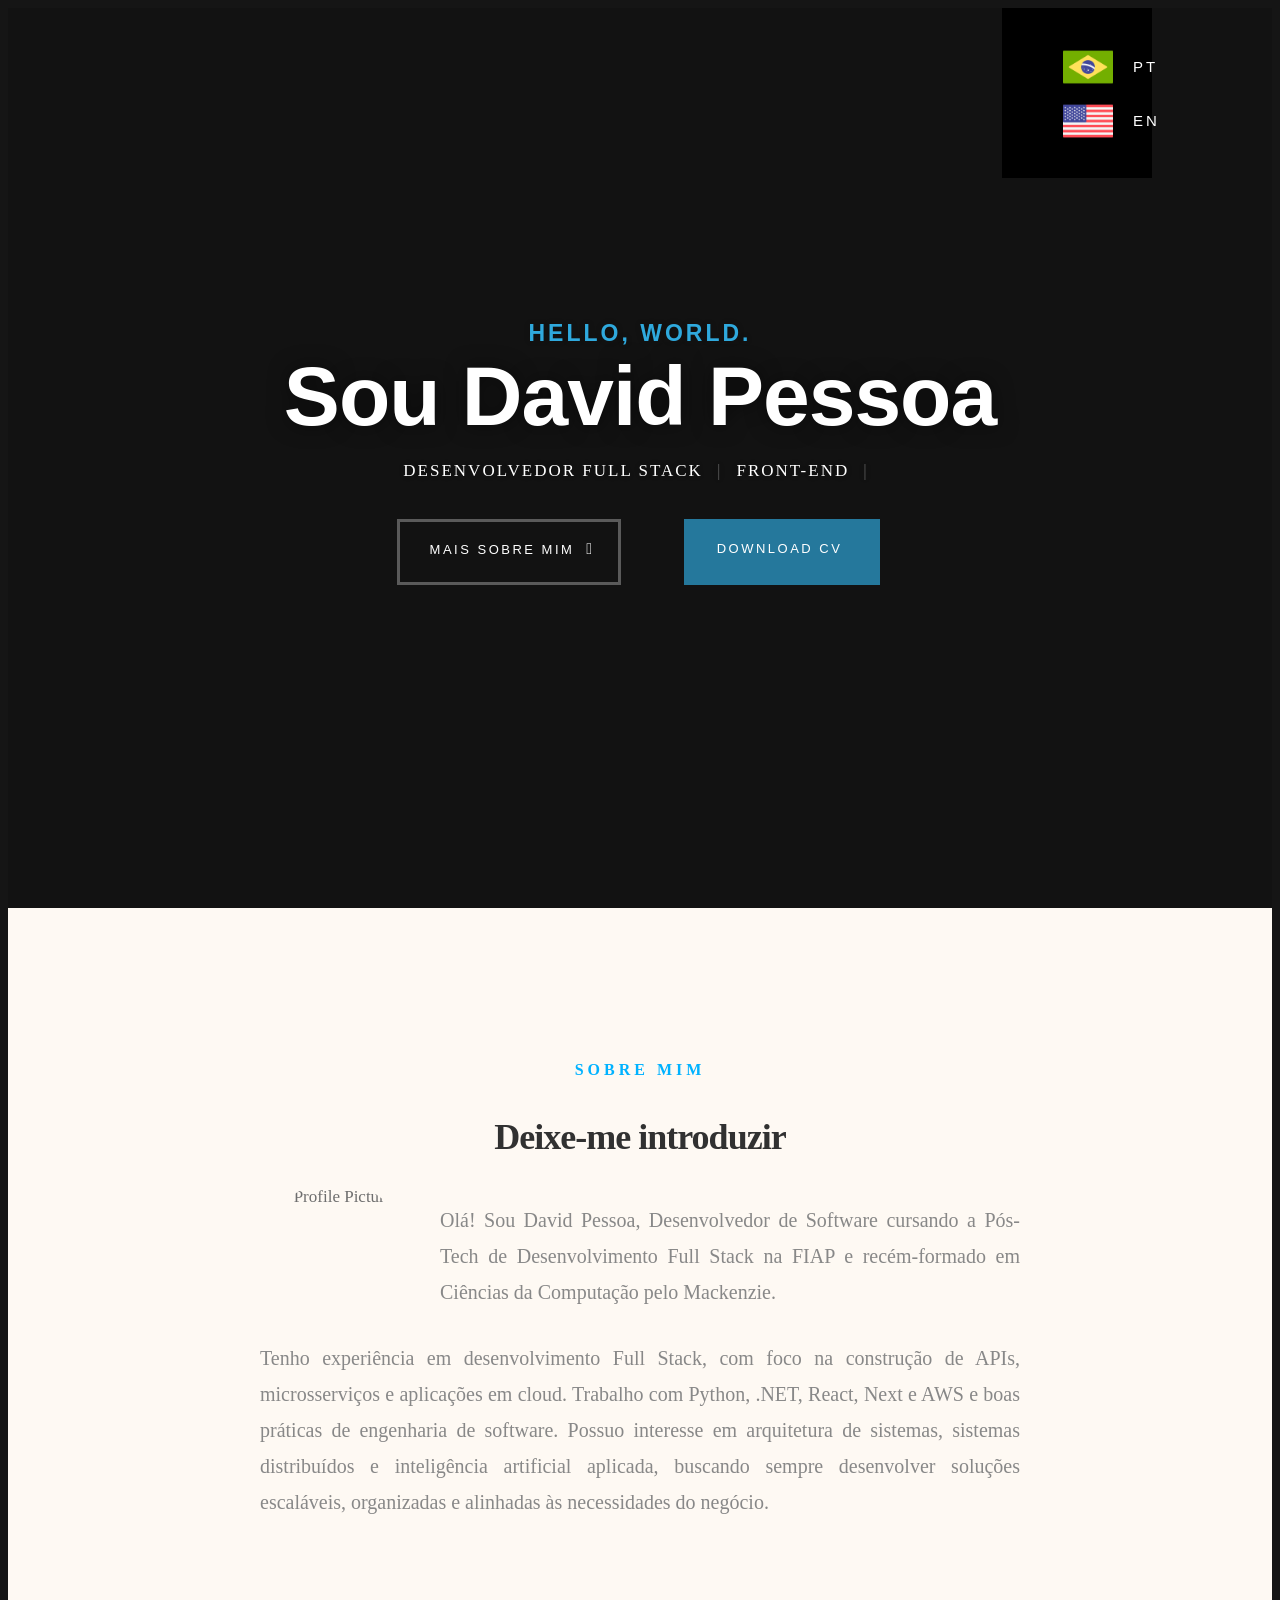
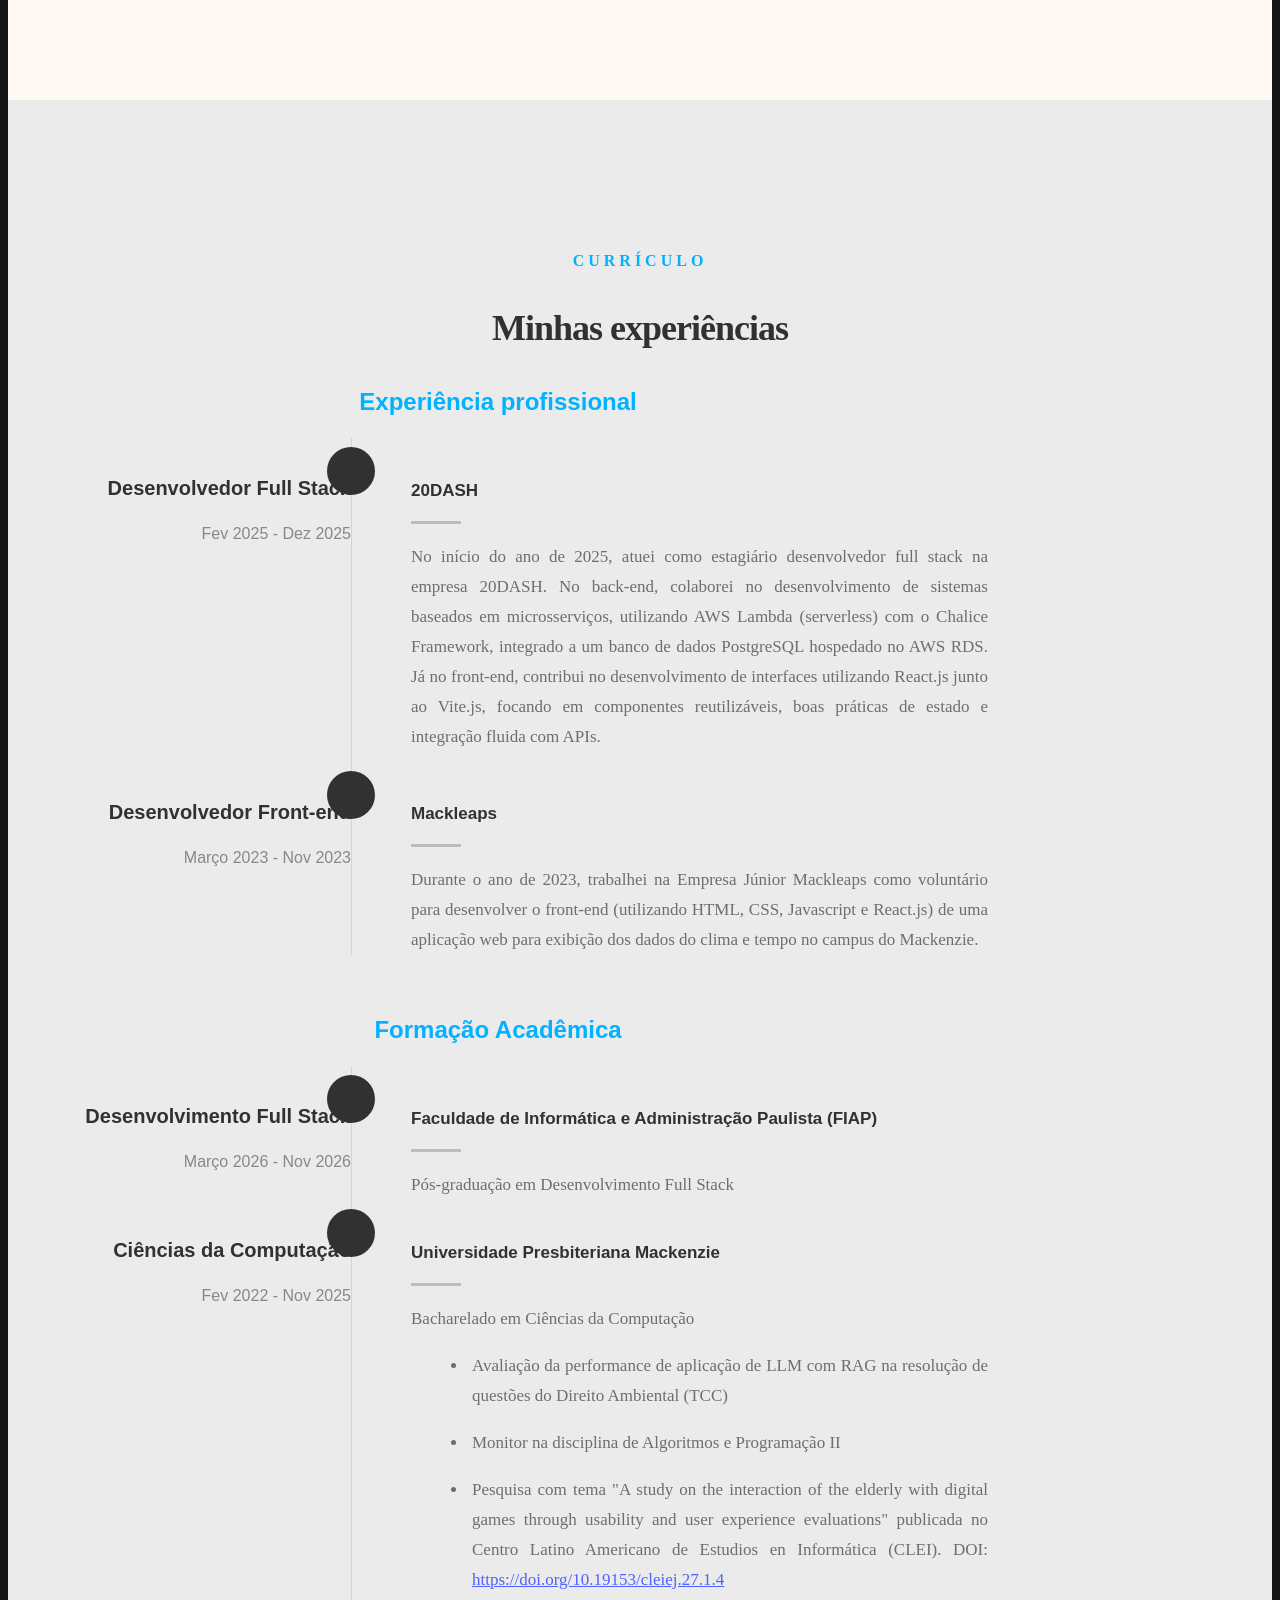
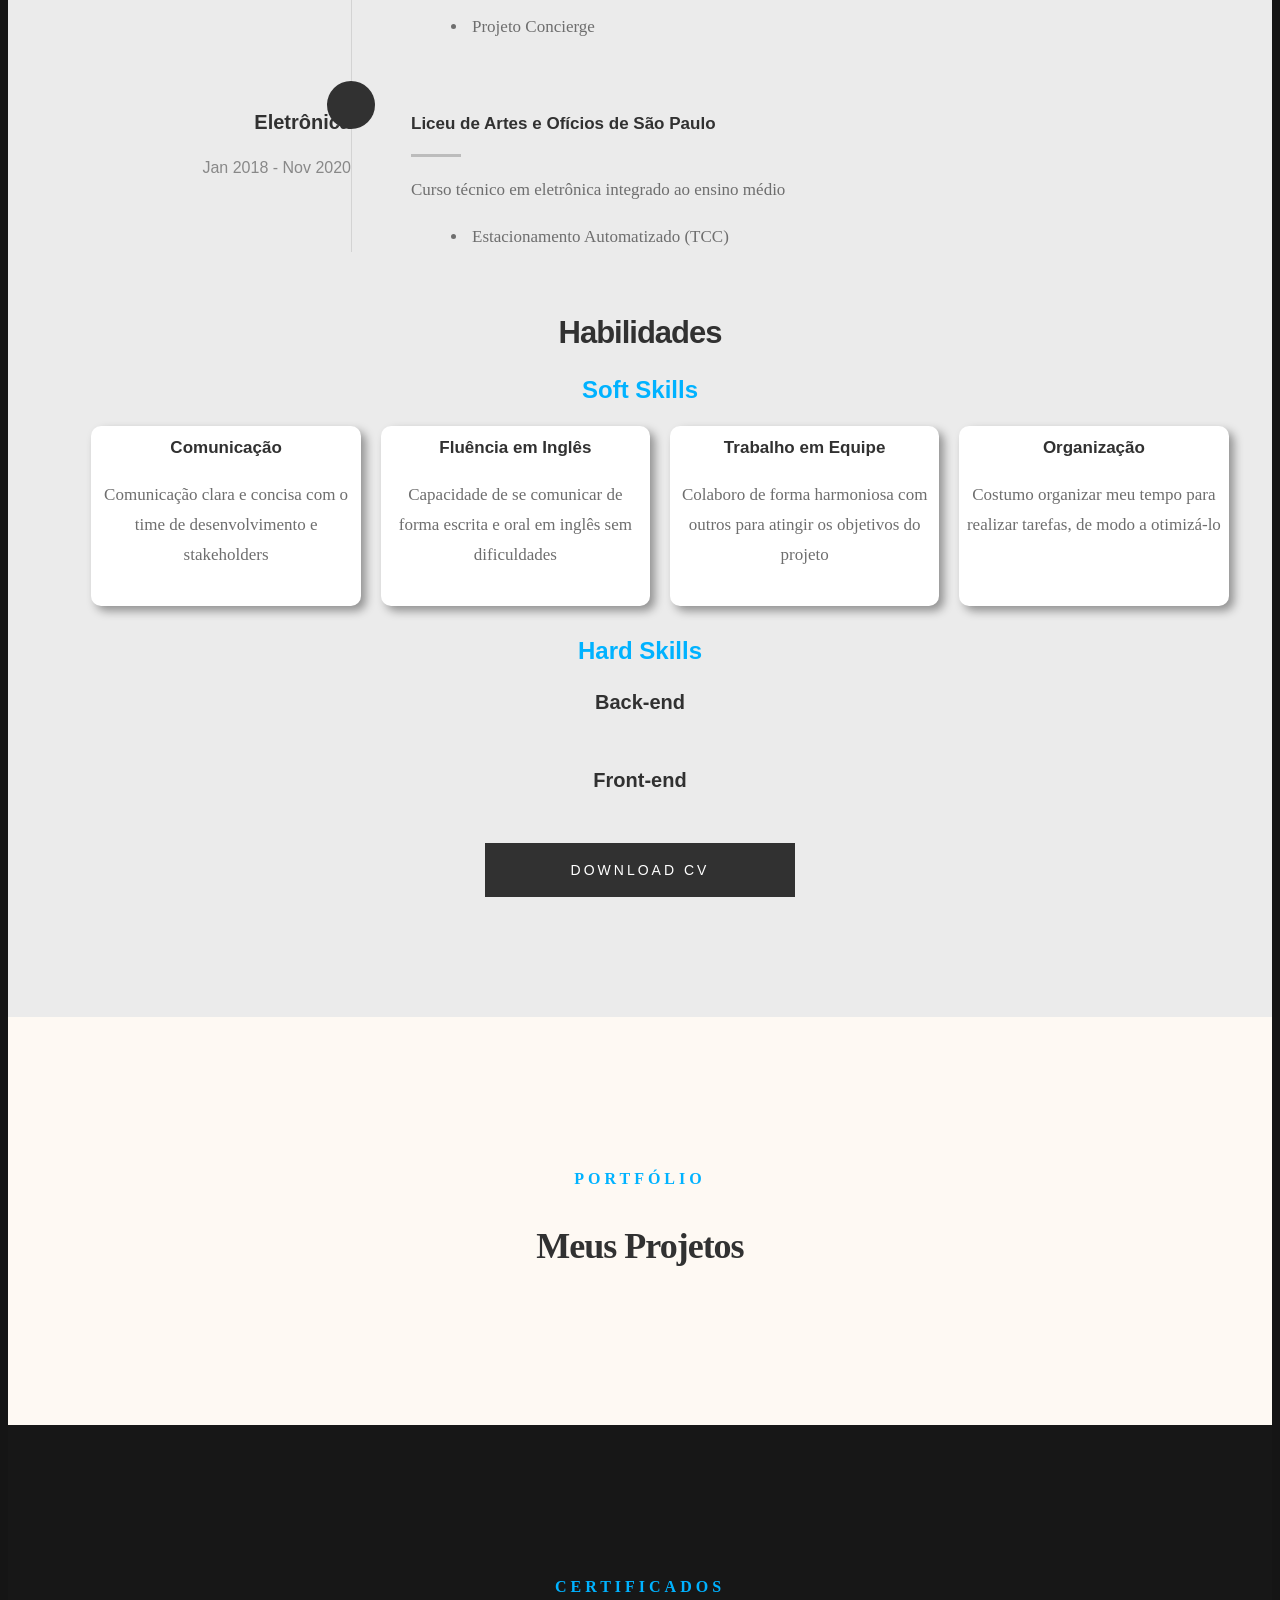
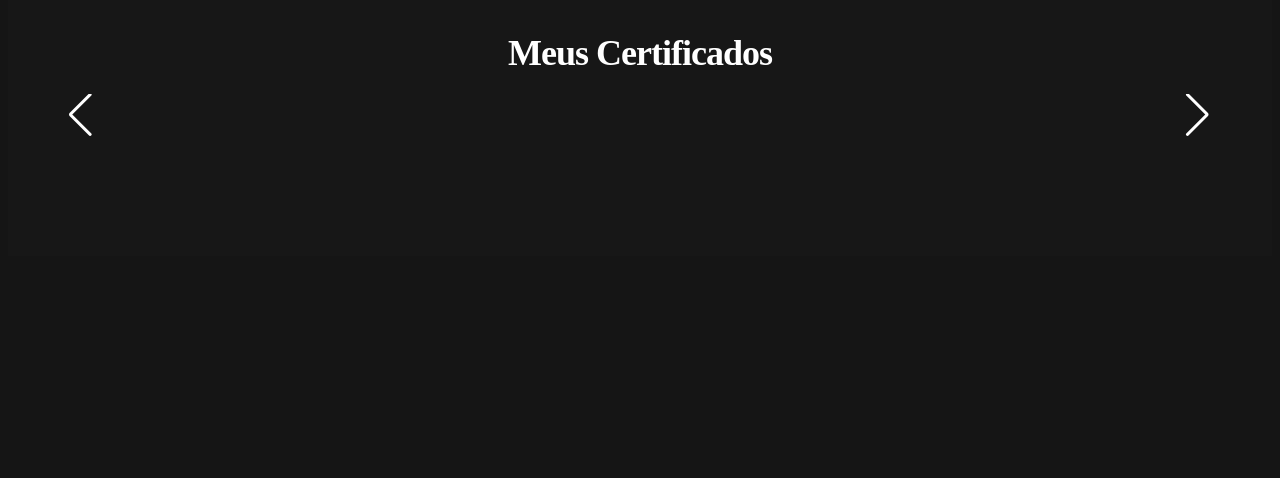
==== commit 7f388c67: "cria navbar separada para alterar idioma" ====
--- a/index.html
+++ b/index.html
@@ -73,6 +73,35 @@
 		<header></header>
 		<!-- /header -->
 
+		<!-- Change Language Nav
+   ================================================== -->
+		<nav class="lang-nav">
+			<ul class="lang-list">
+				<li>
+					<button
+						id="btn-pt"
+						onclick="changeLanguage('pt-BR')"
+						class="language"
+					>
+						<img src="./images/lang/brasil.png" alt="PT-BR Icon" /><span
+							>PT</span
+						>
+					</button>
+				</li>
+				<li>
+					<button id="btn-en" onclick="changeLanguage('en')" class="language">
+						<img src="./images/lang/estados-unidos.png" alt="EN Icon" /><span
+							>EN</span
+						>
+					</button>
+				</li>
+			</ul>
+			<button id="langListCloseButton">
+				<i class="fa-solid fa-angle-down"></i>
+			</button>
+		</nav>
+		<!-- /Change Language Nav -->
+
 		<!-- intro section
    ================================================== -->
 		<section id="intro">
@@ -87,6 +116,10 @@
 						<p class="intro-position" data-i18n="intro.job">
 							Desenvolvedor Full Stack
 							<span>Front-end</span>
+						</p>
+						<p style="display: none">
+							Crio interfaces responsivas, APIs e aplicacoes web integradas a
+							dados, automacao e inteligencia artificial.
 						</p>
 						<div class="intro-buttons">
 							<a
--- a/css/main.css
+++ b/css/main.css
@@ -1199,7 +1199,7 @@
  */
 header {
 	position: fixed;
-	width: 100%;
+	width: 40%;
 	min-height: 66px;
 	z-index: 600;
 }
@@ -1233,14 +1233,36 @@
 	text-shadow: none;
 }
 
-header nav ul #changelanguage {
+.lang-nav {
+	width: 150px;
+	background-color: #000;
+	position: fixed;
+	z-index: 20;
+	right: 10vw;
+	padding-top: 15px;
 	display: flex;
-	flex-direction: row;
-	gap: 1rem;
+	gap: 10px;
+}
+
+.lang-nav #langListCloseButton {
+	padding: 0;
+	background-color: transparent;
+	color: #fff;
+	transition: all 0.3s ease-in-out;
+	cursor: pointer;
+}
+.lang-nav #langListCloseButton:hover {
+	color: var(--dark-blue);
+}
+
+.lang-nav ul {
+	list-style: none;
+}
+
+.lang-nav ul li button.language {
+	display: flex;
 	align-items: center;
-}
-
-header nav ul li .language {
+	gap: 2rem;
 	background: none;
 	border: none;
 	color: white;
@@ -1248,14 +1270,20 @@
 	padding: 0;
 	margin: 0;
 }
-
-header nav ul li .language.active {
+.lang-nav ul li button img {
+	height: 50px;
+}
+.lang-nav ul li button span {
+	font-size: 1.5rem;
+}
+
+.lang-nav ul li button.language.active {
 	color: var(--dark-blue);
 	font-weight: bold;
 	text-decoration: underline;
 }
 
-header nav ul li .language:hover {
+.lang-nav ul li button.language:hover {
 	color: var(--dark-blue);
 }
 
@@ -1422,6 +1450,17 @@
 	header .top-bar {
 		left: 25px;
 	}
+	.lang-nav {
+		width: 90px;
+		right: 10px;
+		padding-top: 8px;
+	}
+	.lang-nav ul li button img {
+	height: 20px;
+}
+.lang-nav ul li button span {
+	font-size: 1rem;
+}
 }
 
 /** 
@@ -2374,10 +2413,10 @@
 .certificate-list {
 	margin-top: 1.2rem;
 	text-align: center;
+	padding-bottom: 3rem;
 }
 .certificate-list .swiper-slide {
 	margin-bottom: 1.2rem;
-	padding: 0 30px;
 }
 .certificate-list .icon {
 	display: inline-block;
@@ -2402,11 +2441,10 @@
 }
 
 /* pagination */
-.swiper-pagination {
+span.swiper-pagination.swiper-pagination-clickable {
 	text-align: center;
 	width: 100%;
-	margin-top: 40px;
-	bottom: -0px !important;
+	top: 51rem;
 }
 .swiper-pagination .swiper-pagination-bullet {
 	height: 1.4rem;
@@ -2437,29 +2475,51 @@
  * certificate
  * -------------------------------------------------------------------
  */
-@media only screen and (max-width: 1325px) {
-	.owl-theme .owl-controls .owl-buttons .owl-prev {
-		left: 0px;
-	}
-
-	.owl-theme .owl-controls .owl-buttons .owl-next {
-		right: 0px;
-	}
-}
-@media only screen and (max-width: 768px) {
-	.owl-theme .owl-controls .owl-buttons div::before {
-		font-size: 4rem; /* Tamanho do ícone */
+@media only screen and (max-width: 900px) {
+	.certificate-list .icon img {
+		width: 450px;
+		height: auto;
 	}
 }
 @media only screen and (max-width: 600px) {
-	.owl-theme .owl-controls .owl-buttons div::before {
-		font-size: 2.3rem; /* Tamanho do ícone */
+	.certificate-list h3 {
+		margin: 0 30px 5px 30px;
+		font-size: 1.8rem;
+	}
+	.certificate-list .icon img {
+		width: 300px;
+	}
+	button.swiper-button-next,
+	button.swiper-button-prev {
+		top: 140px;
+	}
+	span.swiper-pagination.swiper-pagination-clickable {
+		top: 38rem;
 	}
 }
 @media only screen and (max-width: 400px) {
+	button.swiper-button-next,
+	button.swiper-button-prev {
+		padding-right: 0;
+		padding-left: 0;
+	}
+
+	button.swiper-button-next {
+		right: 0;
+	}
+	button.swiper-button-prev {
+		left: 0;
+	}
+
+	button.swiper-button-next:after,
+	button.swiper-button-prev:after {
+		font-size: 30px;
+	}
 	.certificate-list .icon img {
-		height: 200px;
-		width: auto;
+		width: 250px;
+	}
+	span.swiper-pagination.swiper-pagination-clickable {
+		top: 36rem;
 	}
 }
 
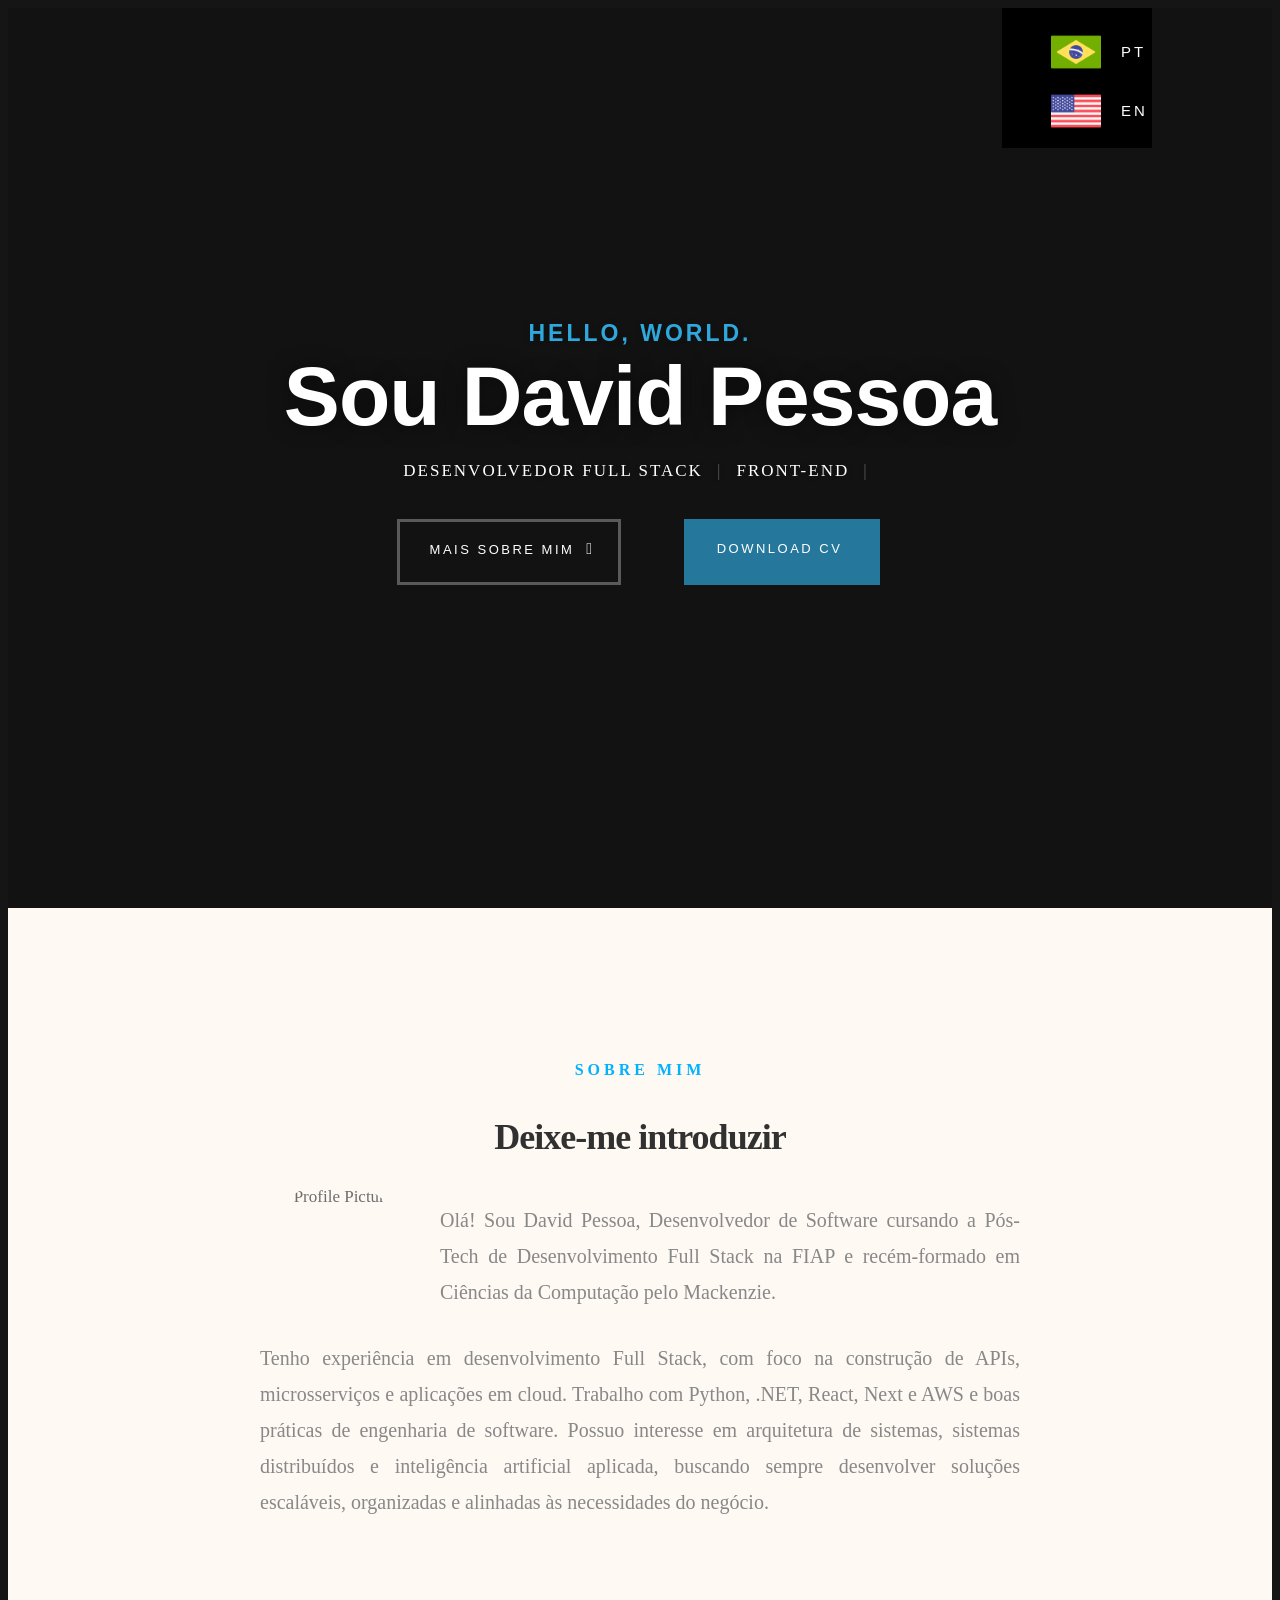
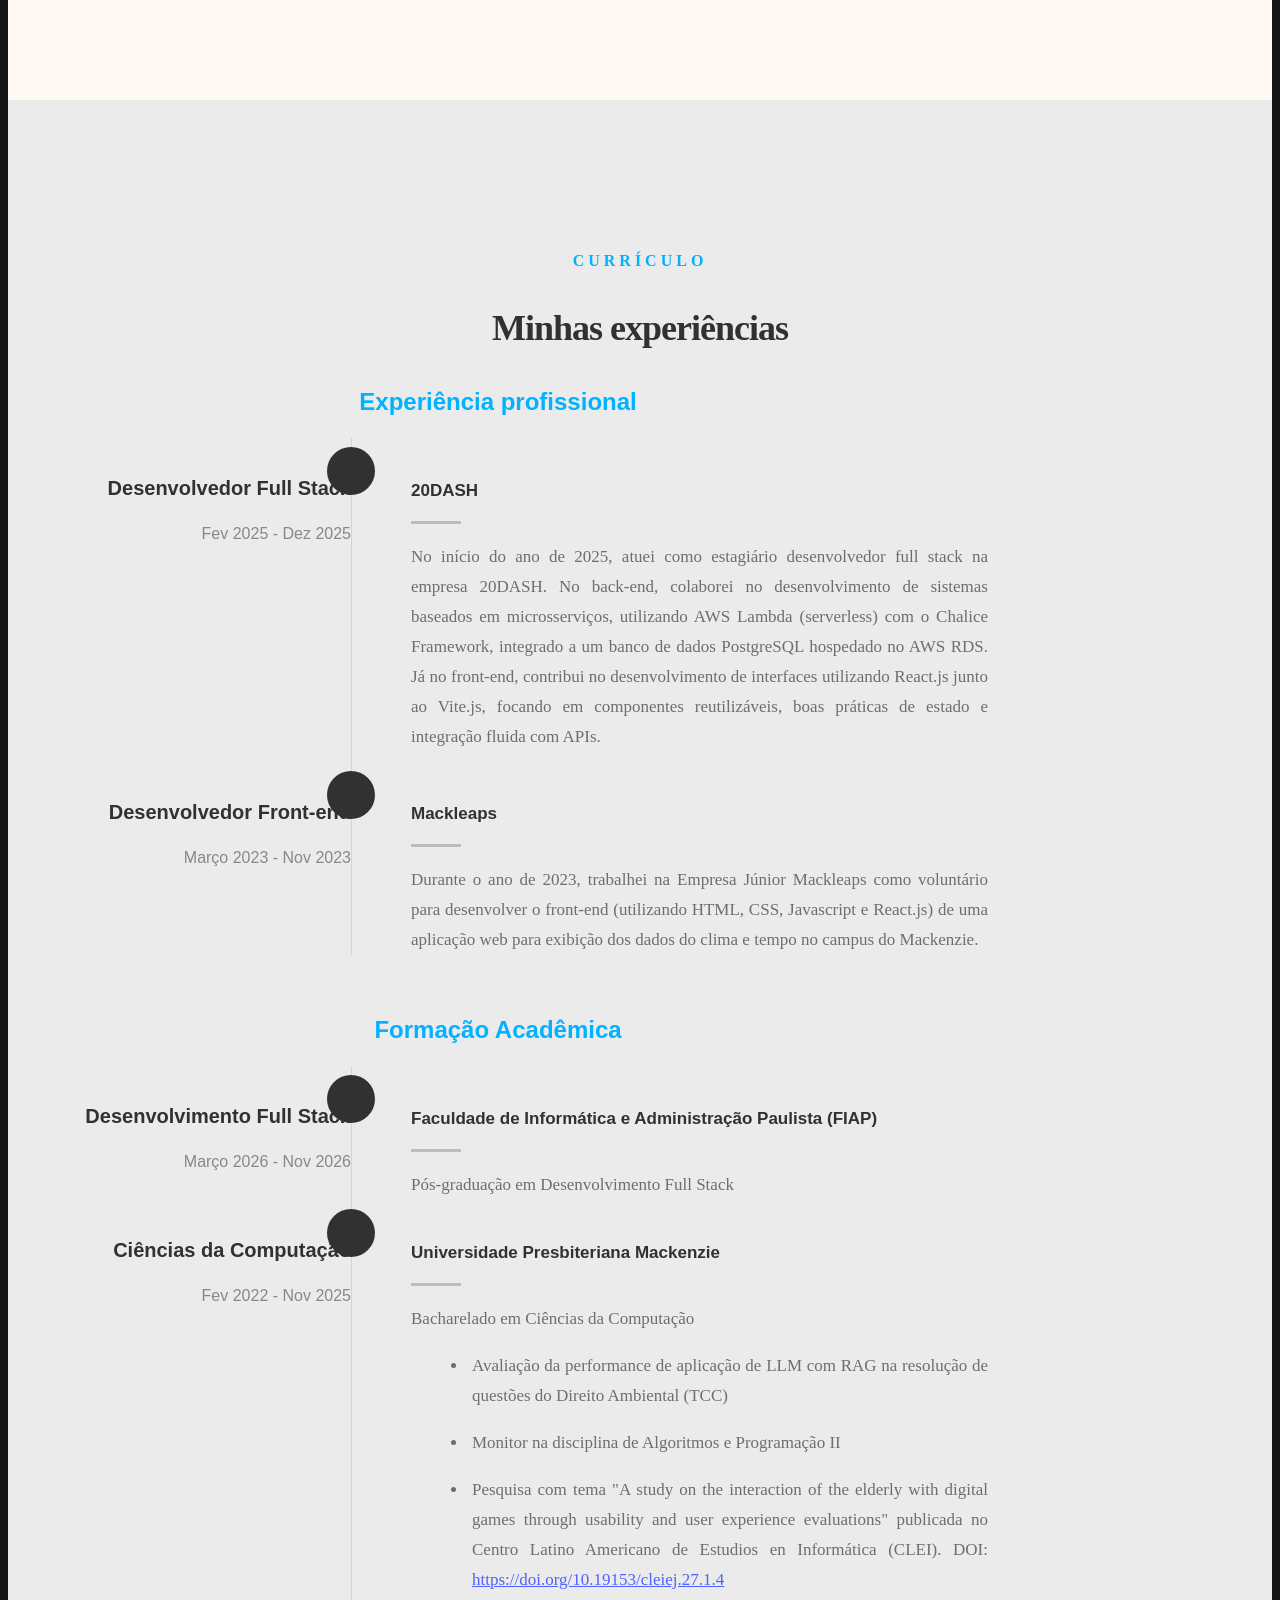
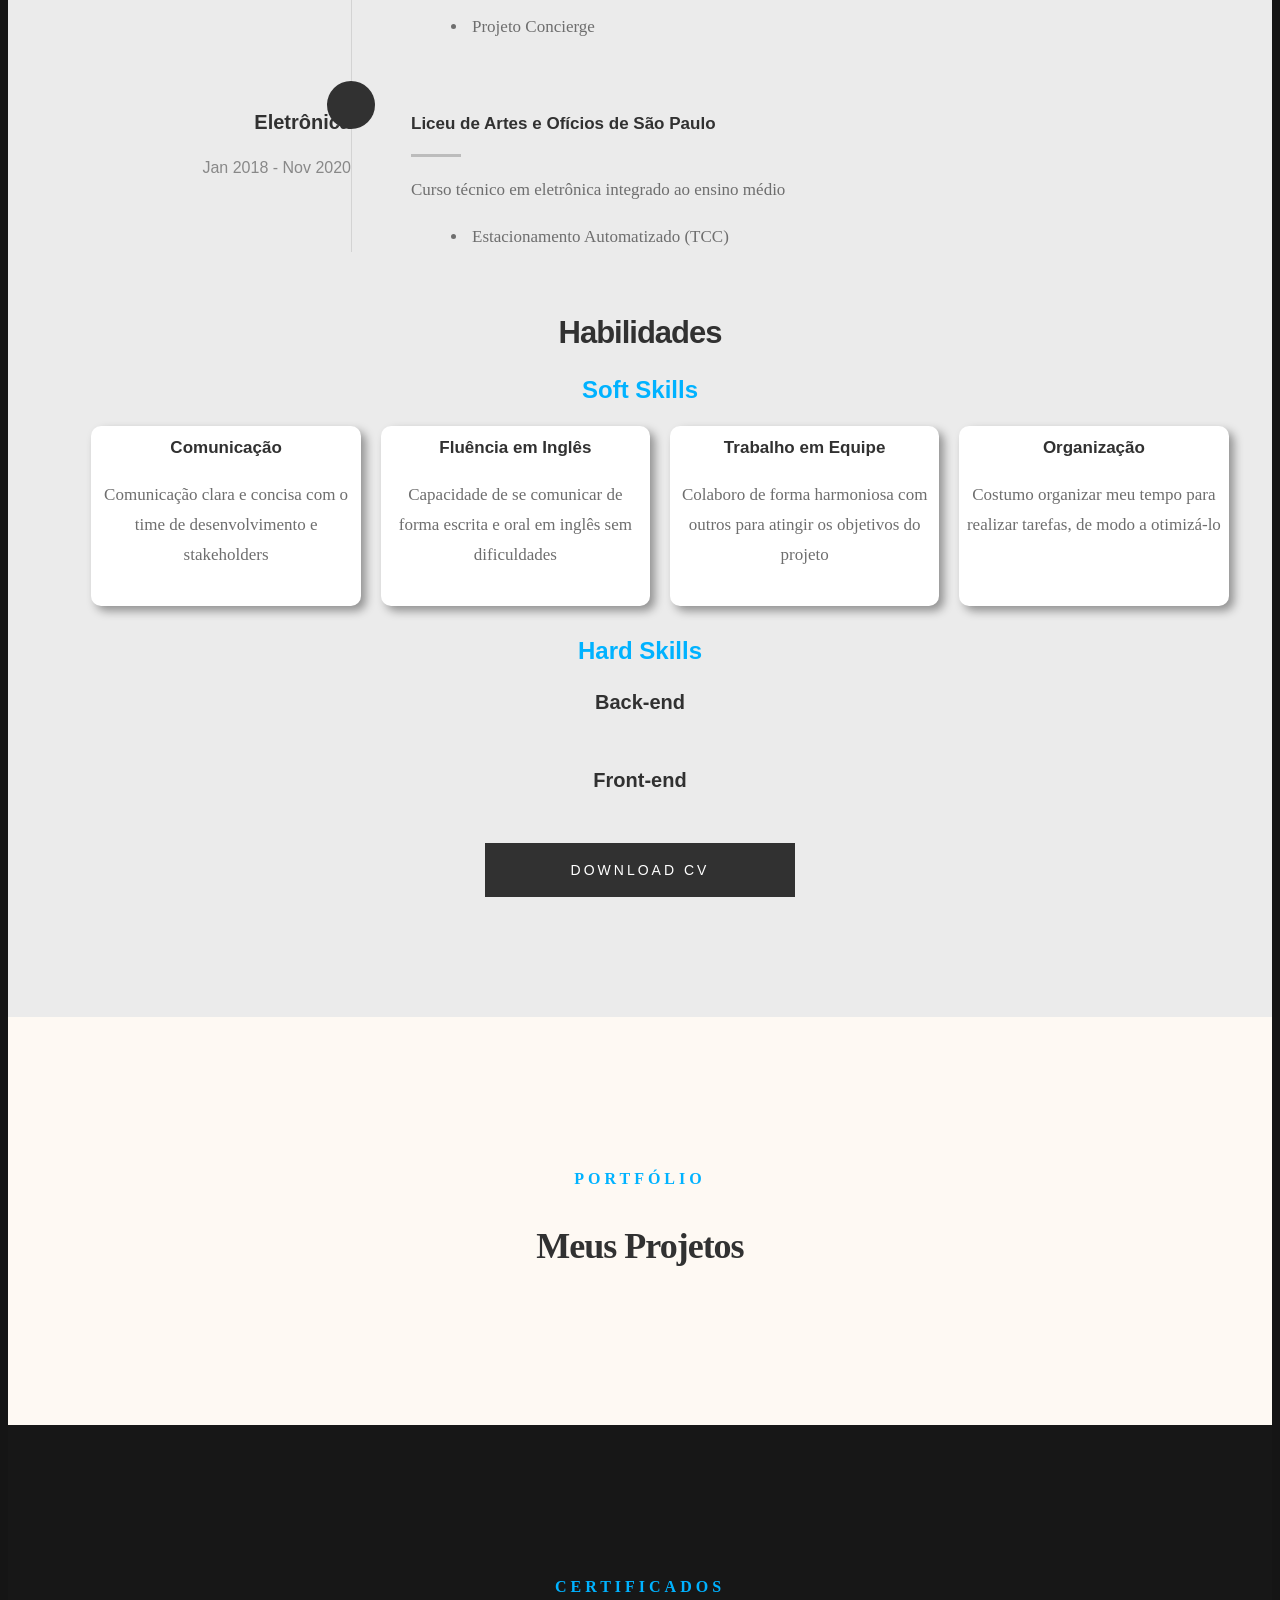
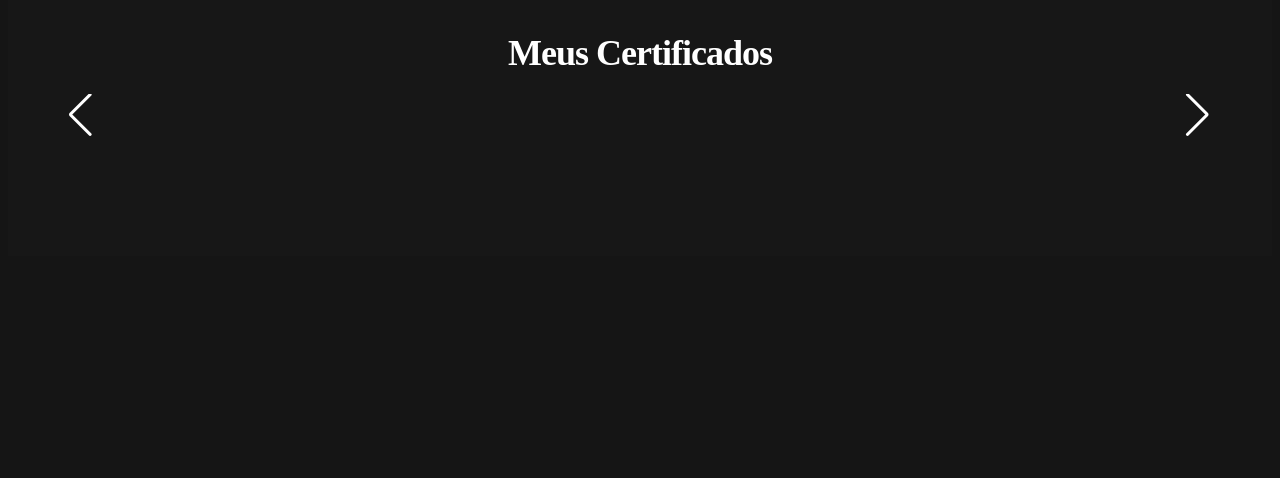
==== commit 2c4b4a87: "add funcionalidade pra trocar os itens da lista de idiomas de lugar para deixar o idioma selcionado " ====
--- a/index.html
+++ b/index.html
@@ -76,8 +76,8 @@
 		<!-- Change Language Nav
    ================================================== -->
 		<nav class="lang-nav">
-			<ul class="lang-list">
-				<li>
+			<ul id="navLangList" class="lang-list">
+				<li id="pt-item">
 					<button
 						id="btn-pt"
 						onclick="changeLanguage('pt-BR')"
@@ -88,7 +88,7 @@
 						>
 					</button>
 				</li>
-				<li>
+				<li id="en-item">
 					<button id="btn-en" onclick="changeLanguage('en')" class="language">
 						<img src="./images/lang/estados-unidos.png" alt="EN Icon" /><span
 							>EN</span
@@ -96,7 +96,7 @@
 					</button>
 				</li>
 			</ul>
-			<button id="langListCloseButton">
+			<button id="langListDropButton">
 				<i class="fa-solid fa-angle-down"></i>
 			</button>
 		</nav>
--- a/css/main.css
+++ b/css/main.css
@@ -1239,24 +1239,40 @@
 	position: fixed;
 	z-index: 20;
 	right: 10vw;
-	padding-top: 15px;
 	display: flex;
 	gap: 10px;
-}
-
-.lang-nav #langListCloseButton {
+	transition: max-height 0.3s ease-in-out;
+	max-height: 140px;
+}
+.lang-nav.closed {
+	max-height: 60px;
+	overflow: hidden;
+}
+
+.lang-nav .lang-list {
+	margin-left: 0.5rem;
+}
+
+.lang-nav #langListDropButton {
 	padding: 0;
 	background-color: transparent;
 	color: #fff;
 	transition: all 0.3s ease-in-out;
 	cursor: pointer;
 }
-.lang-nav #langListCloseButton:hover {
+.lang-nav #langListDropButton:hover {
 	color: var(--dark-blue);
+}
+.lang-nav #langListDropButton.closed {
+	transform: rotate(-180deg);
 }
 
 .lang-nav ul {
 	list-style: none;
+}
+
+.lang-nav .lang-list li {
+	margin-bottom: 5px;
 }
 
 .lang-nav ul li button.language {
@@ -1277,10 +1293,9 @@
 	font-size: 1.5rem;
 }
 
-.lang-nav ul li button.language.active {
-	color: var(--dark-blue);
-	font-weight: bold;
-	text-decoration: underline;
+.lang-nav ul li.selected button.language {
+	color: #0e84b6;
+	
 }
 
 .lang-nav ul li button.language:hover {
@@ -1451,16 +1466,26 @@
 		left: 25px;
 	}
 	.lang-nav {
-		width: 90px;
+		width: 110px;
 		right: 10px;
-		padding-top: 8px;
+	}
+	.lang-nav .lang-list {
+		padding-right: 8px;
+		margin-left: 0.5rem;
+	}
+
+	.lang-nav.closed {
+		max-height: 50px;
+	}
+	.lang-nav .lang-list li {
+		height: 3.125rem;
 	}
 	.lang-nav ul li button img {
-	height: 20px;
-}
-.lang-nav ul li button span {
-	font-size: 1rem;
-}
+		height: 20px;
+	}
+	.lang-nav ul li button span {
+		font-size: 1rem;
+	}
 }
 
 /** 
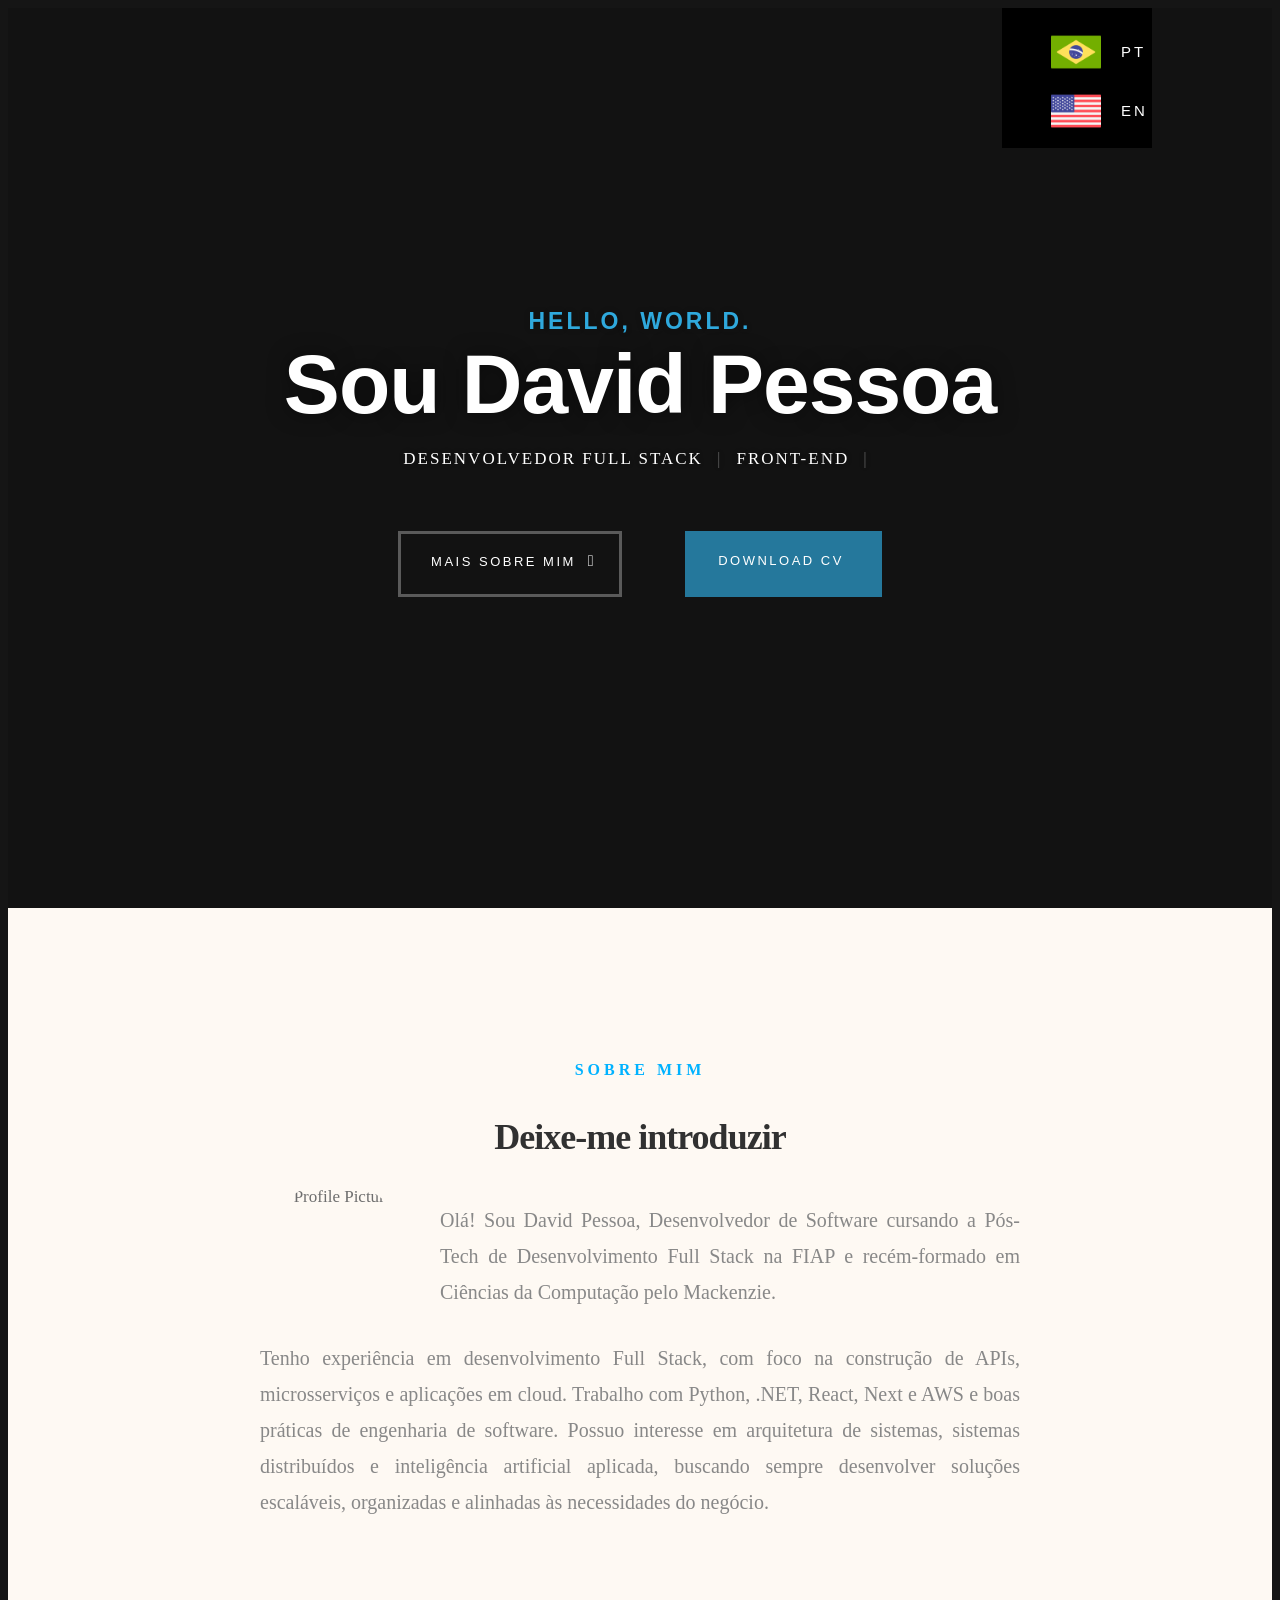
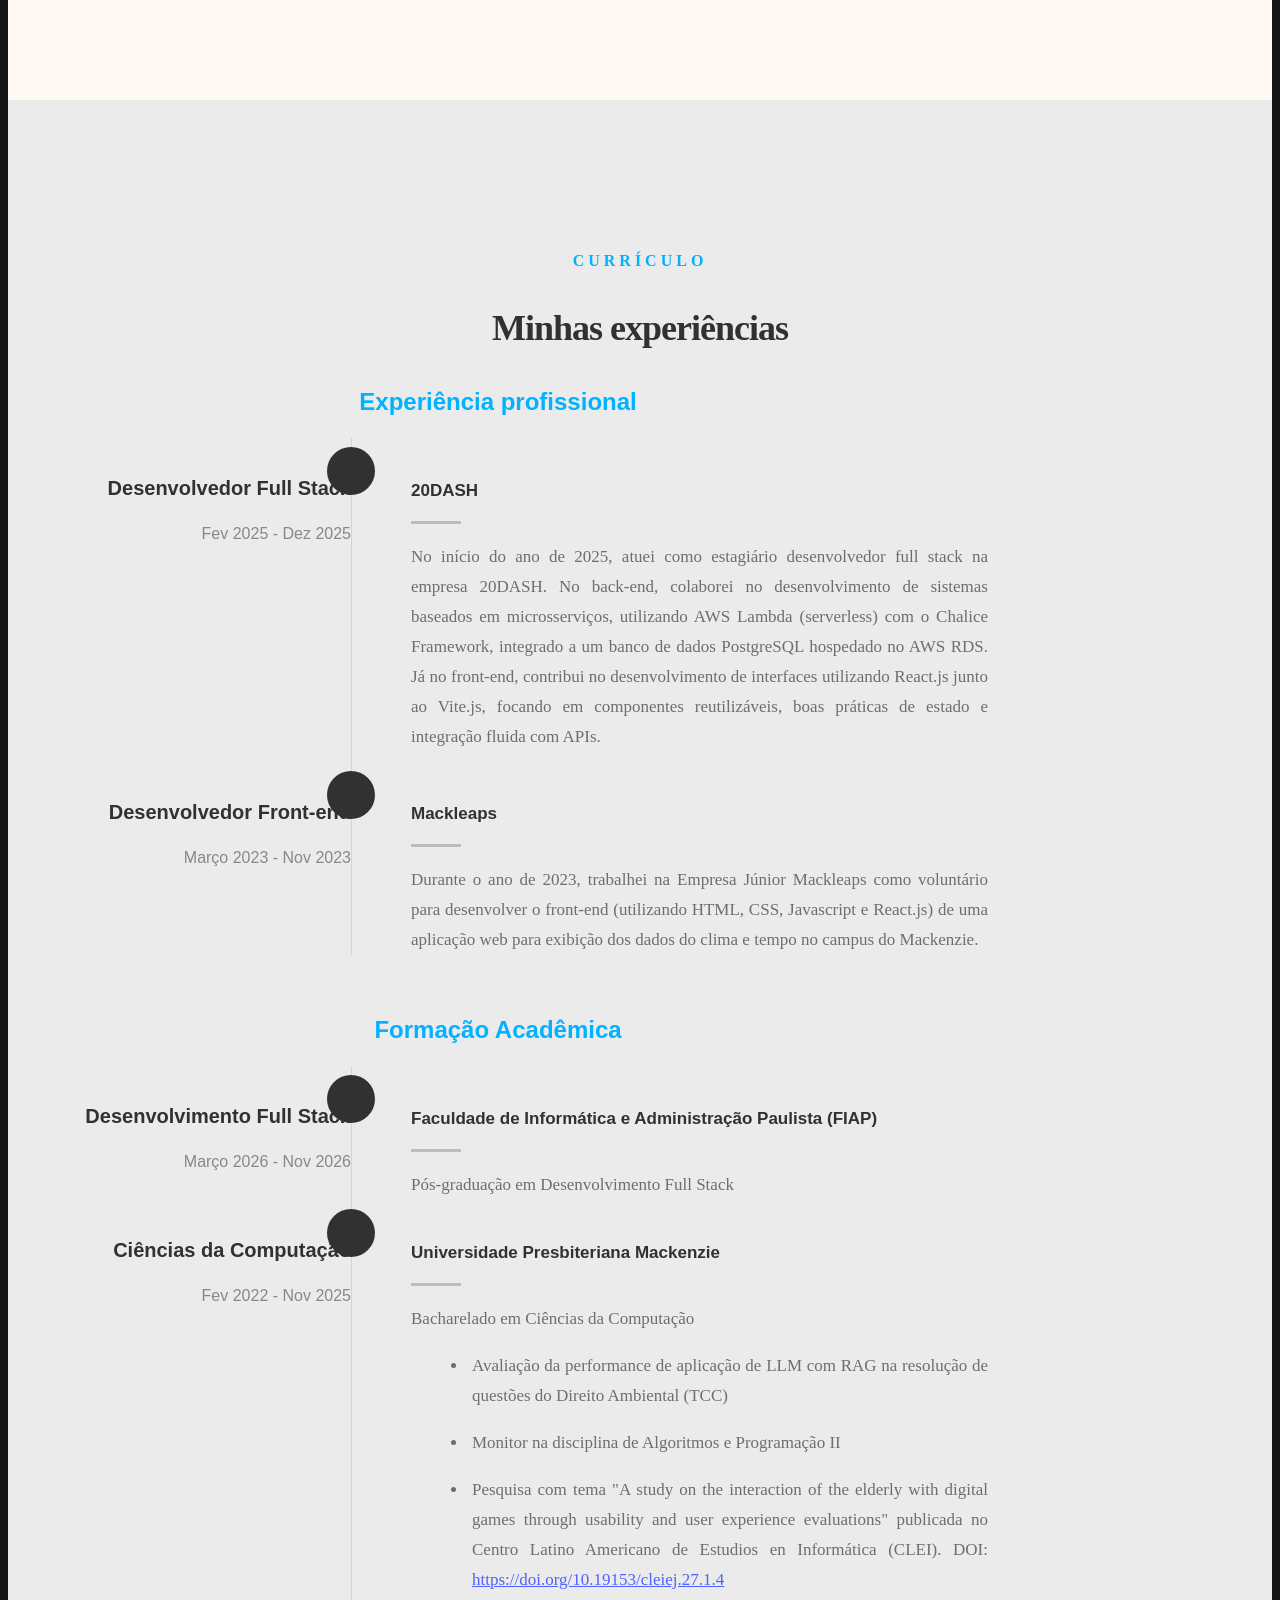
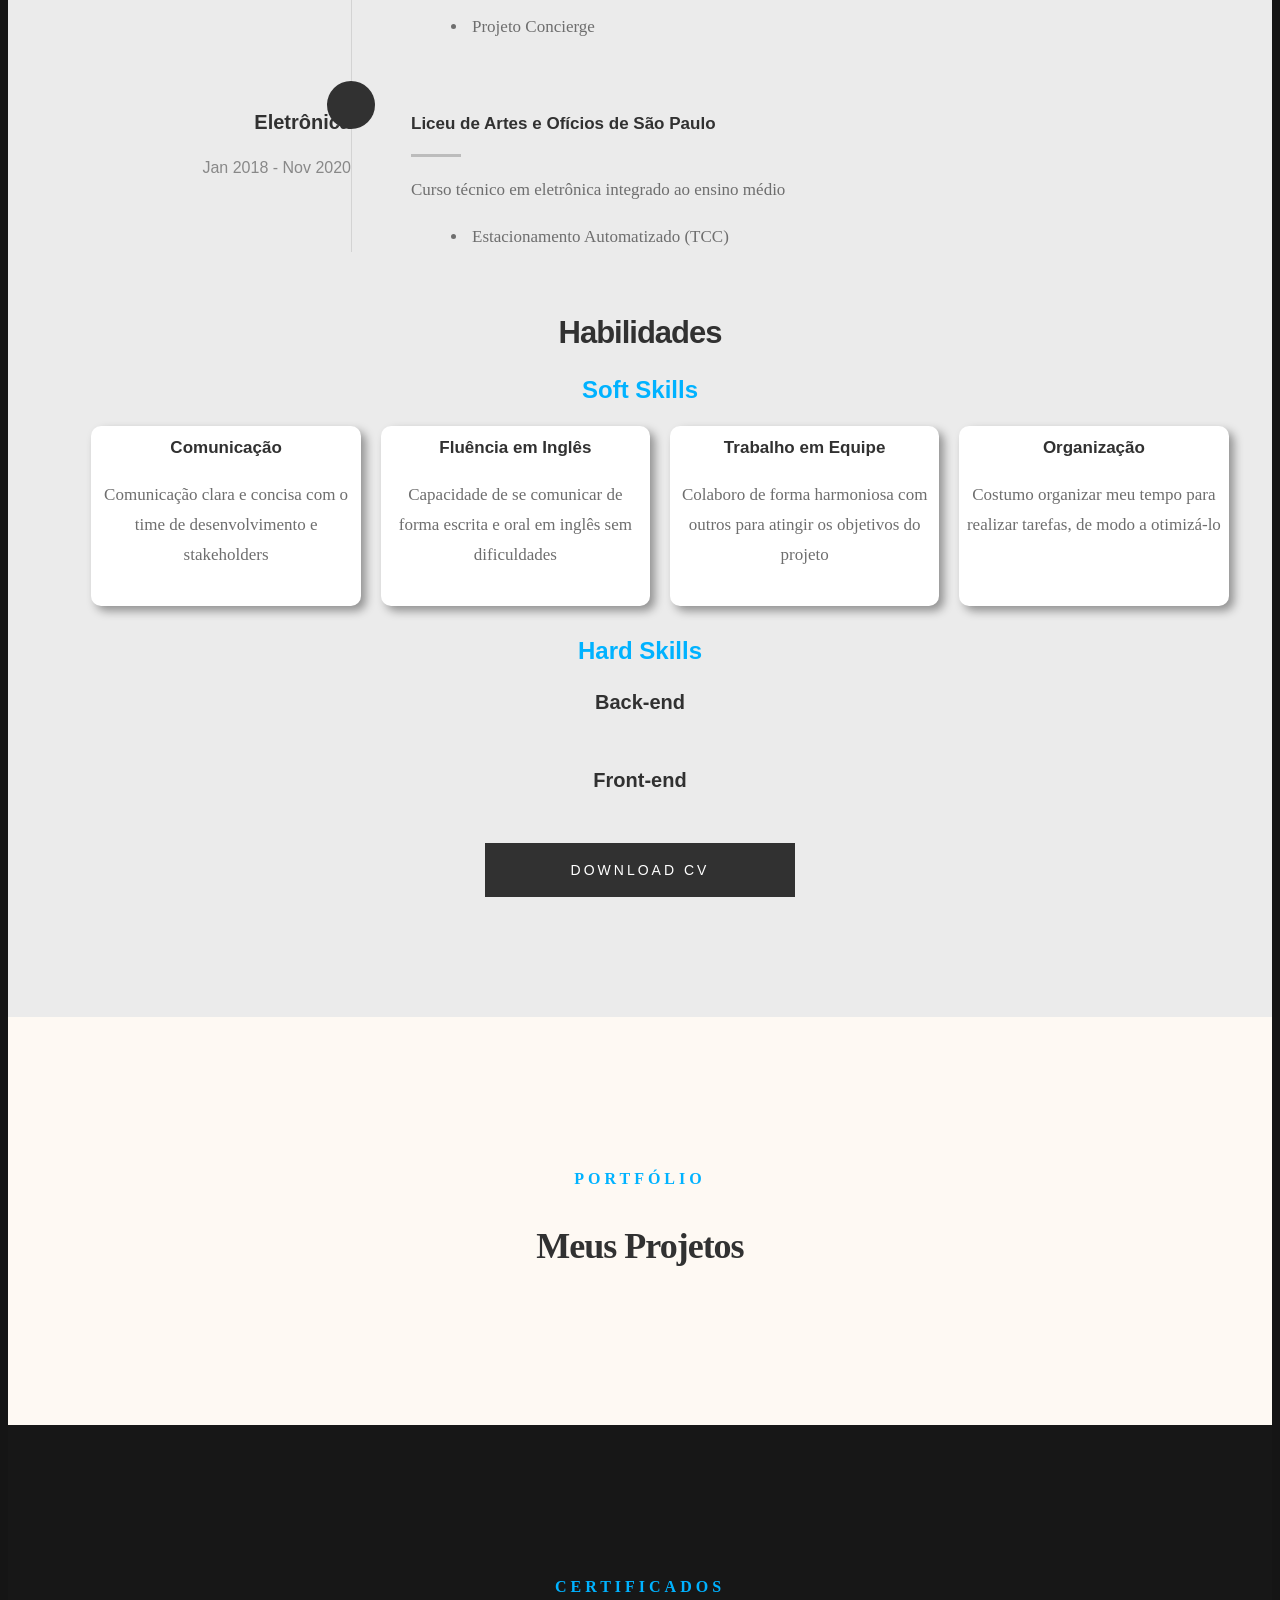
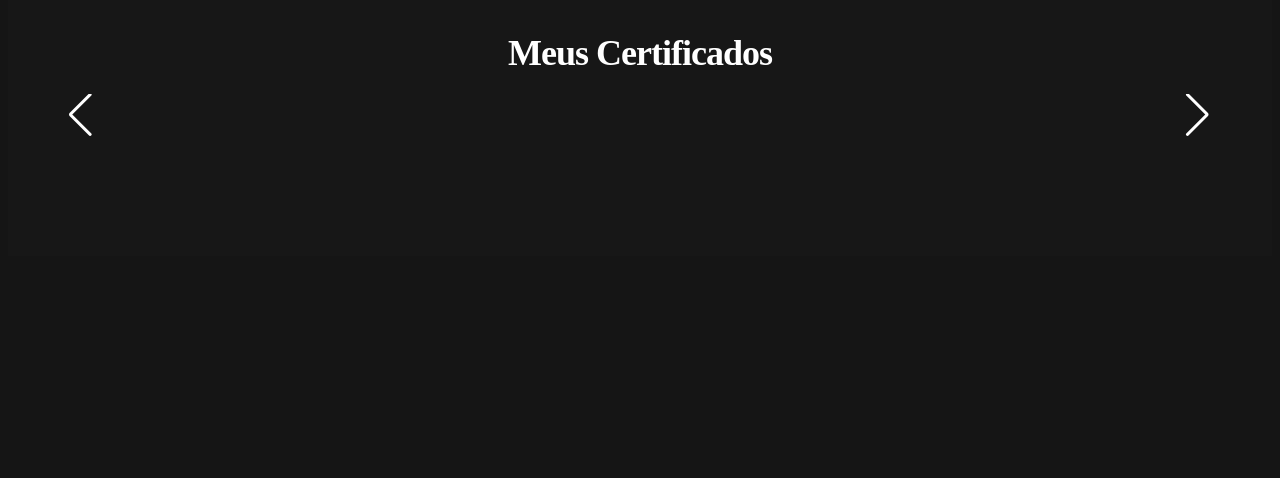
==== commit 1bbc6fb6: "fix: deixa o arquivo de CV em inglês acessível pelo botão download CV" ====
--- a/index.html
+++ b/index.html
@@ -129,14 +129,15 @@
 								data-i18n="intro.buttonMoreAbout"
 								>Mais sobre mim</a
 							>
-							<a
-								class="button button-primary transparent-border"
-								href="/CV-file/Curriculum_Vitae_David_Pessoa.pdf"
-								title=""
-								data-i18n="intro.buttonDownloadCV"
-								target="_blank"
-								>Download CV</a
-							>
+							<div data-i18n="resume.downloadBtn">
+								<a
+									class="button button-primary transparent-border"
+									href="CV-file/Curriculum_Vitae_David_Pessoa.pdf"
+									title="Download CV"
+									target="_blank"
+									>Download CV</a
+								>
+							</div>
 						</div>
 					</div>
 				</div>
--- a/css/main.css
+++ b/css/main.css
@@ -1579,7 +1579,6 @@
 	height: 6rem !important;
 	line-height: 5.4rem !important;
 	padding: 0 3.5rem 0 3rem !important;
-	margin-top: 0.6rem;
 	font-size: 1.3rem;
 	text-transform: uppercase;
 	letter-spacing: 0.25rem;
@@ -1626,6 +1625,7 @@
 	display: flex;
 	justify-content: center;
 	gap: 6rem;
+	margin-top: 6rem;
 }
 
 .intro-content .button.transparent-border {
